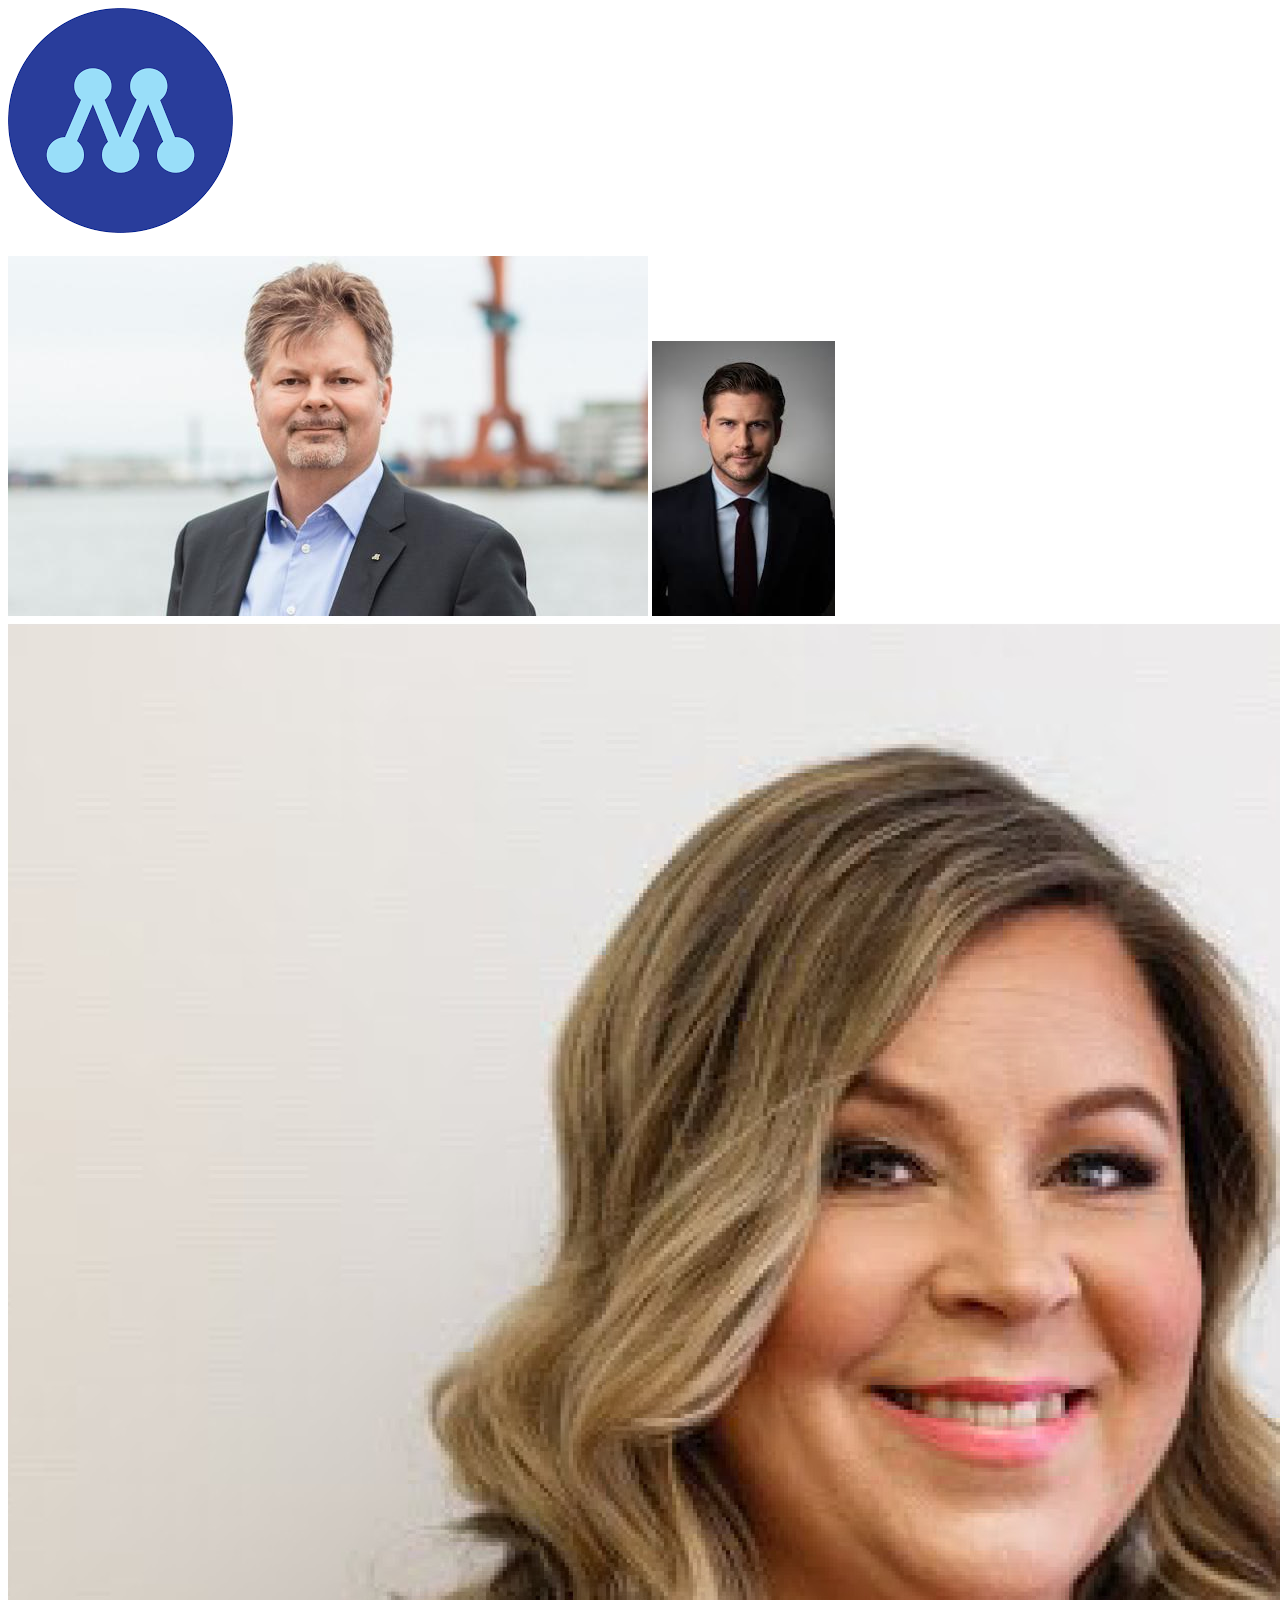
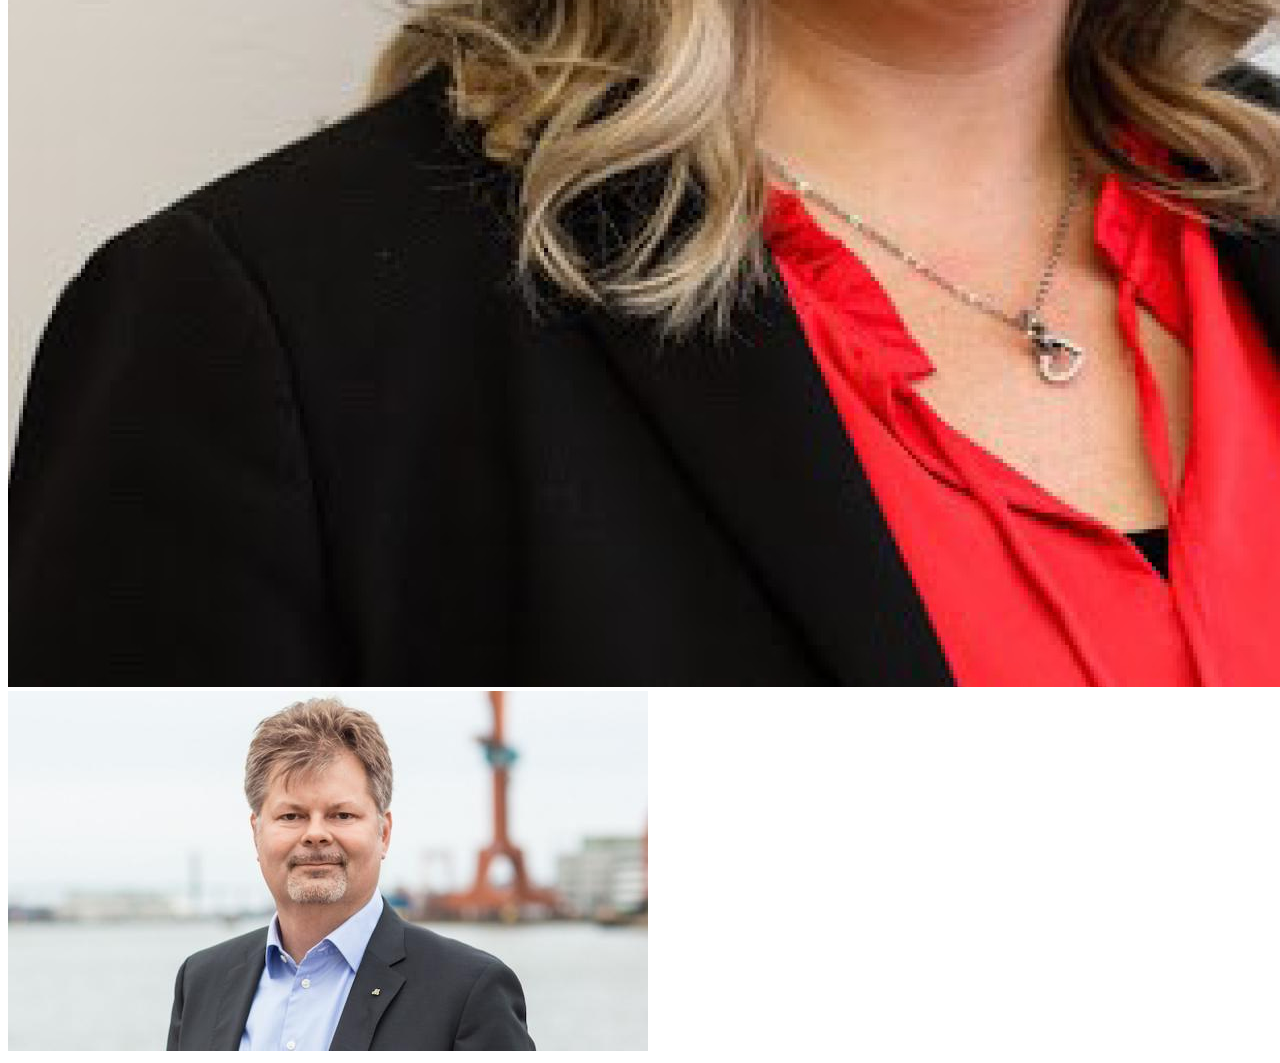
==== Kommunalråd.html @ a3b8b1a7 "21-08-09" ====
<!DOCTYPE html>
<html lang="en">
<head>
  <meta charset="UTF-8">
  <meta http-equiv="X-UA-Compatible" content="IE=edge">
  <meta name="viewport" content="width=device-width, initial-scale=1.0">
  <title>Kommunalråd</title>
</head>
<body>
  <!-- spelkortsdisplay av folkvalda ledamoten -->
  <div class="card">
    
    <div class="front">
      <img src="Img/Moderaterna.png" alt="">
      <h3 class="parti"></h3>
      <div class="stats">
        <p class="promKept"></p>
        <p class="promInProg"></p>
        <p class="promBroken"></p>
        <div class="streamers">
          <img src="Img/axelj.jpg" alt="">
          <img src="Img/HampusMagnusson.jpg" alt="">
          <img src="Img/NinaMiskovsky.jpg" alt="">
        </div>
      </div>
    </div>

    <div class="back">
      <img src="Img/axelj.jpg" alt="">
    </div>

  </div>
</body>
</html>
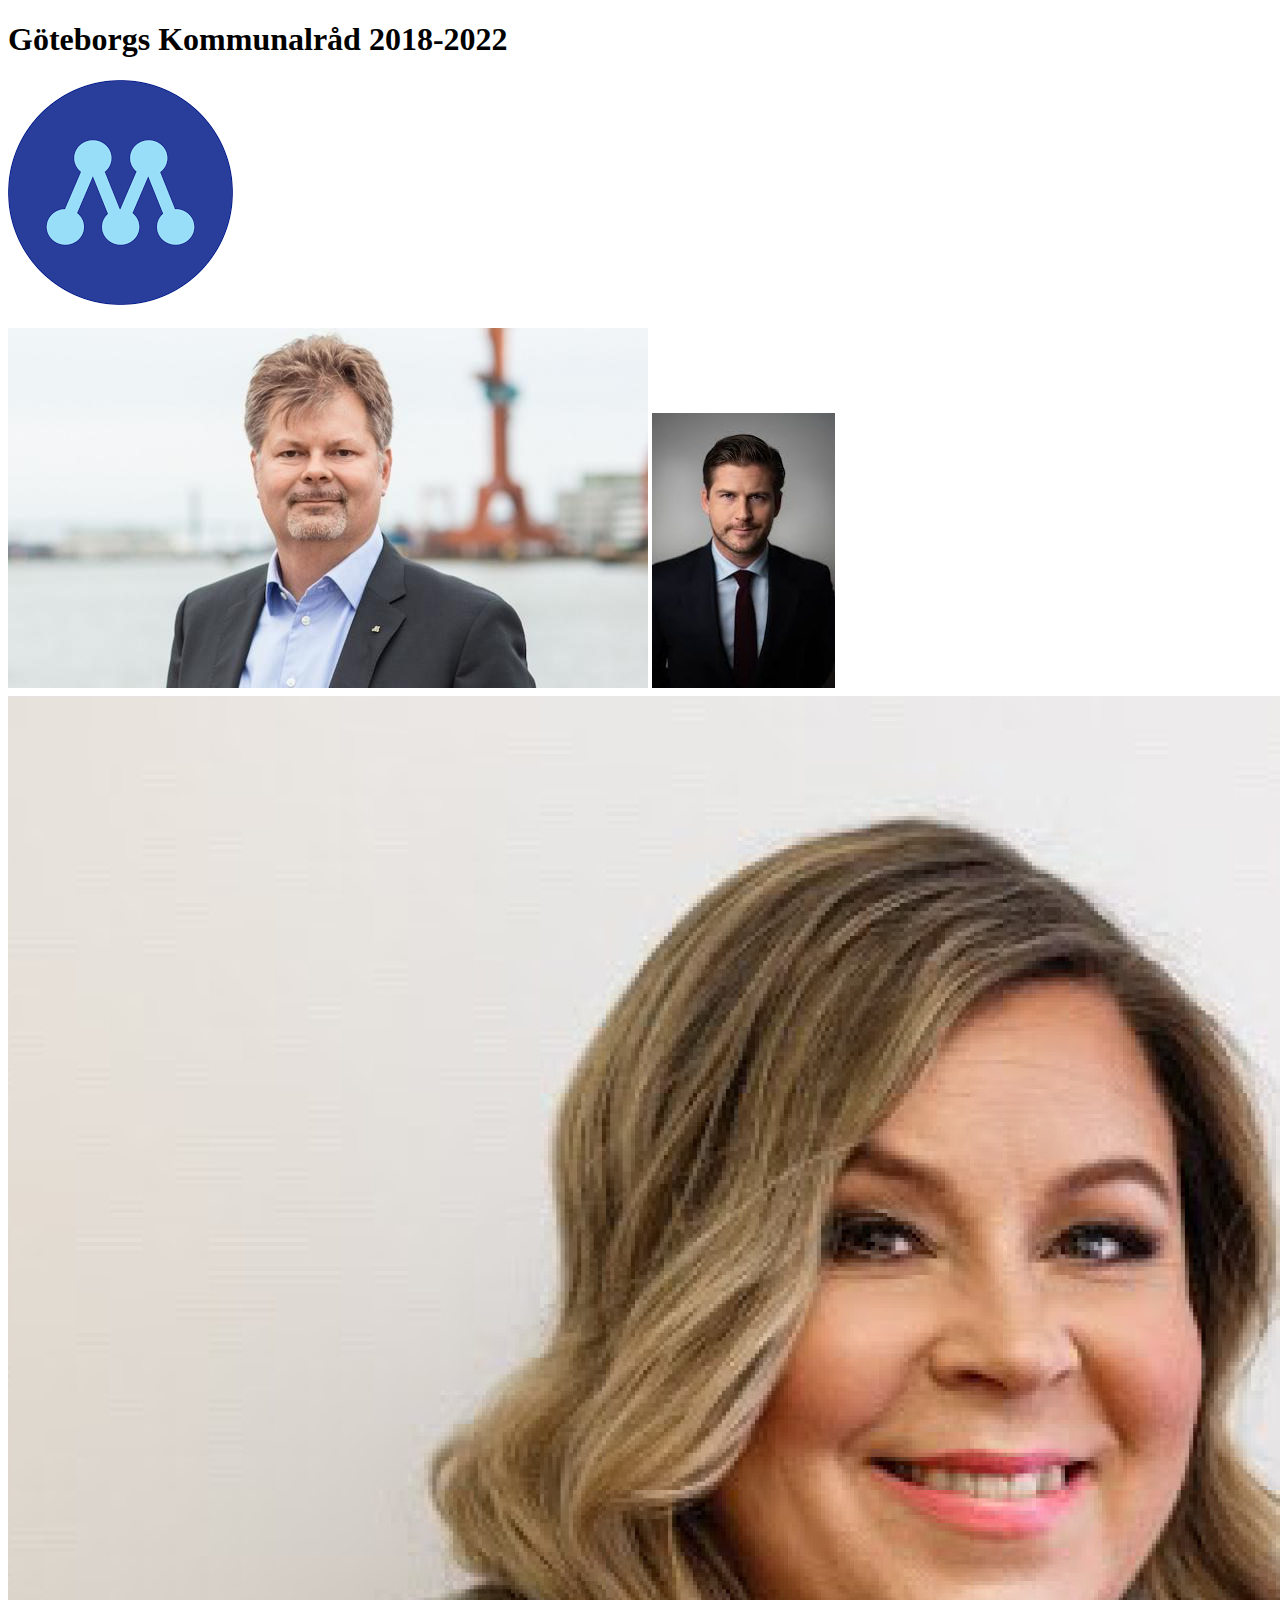
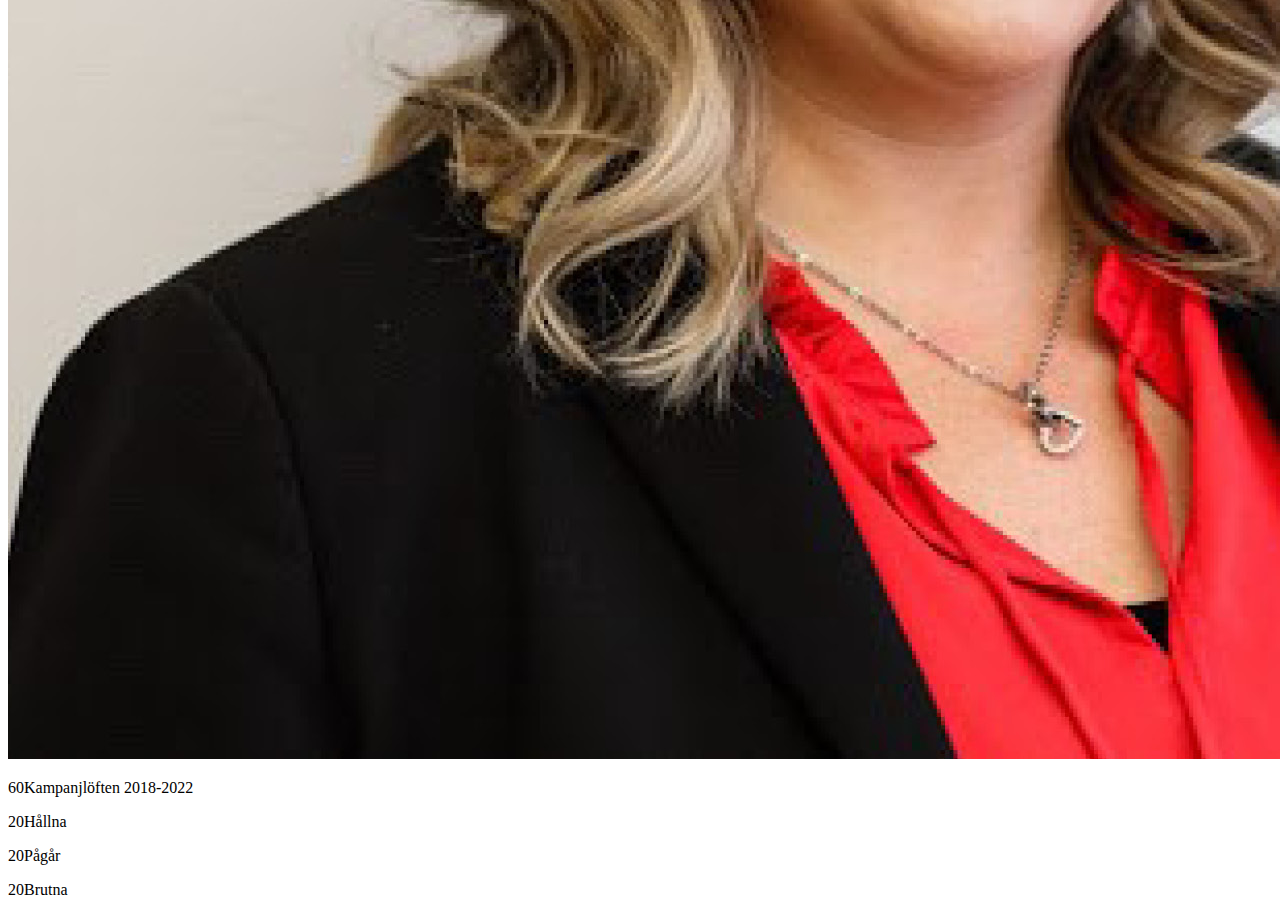
==== commit f5b386ec: "länkade profilbilder" ====
--- a/Kommunalråd.html
+++ b/Kommunalråd.html
@@ -7,6 +7,7 @@
   <title>Kommunalråd</title>
 </head>
 <body>
+  <h1>Göteborgs Kommunalråd 2018-2022</h1>
   <!-- spelkortsdisplay av folkvalda ledamoten -->
   <div class="card">
     
@@ -18,15 +19,20 @@
         <p class="promInProg"></p>
         <p class="promBroken"></p>
         <div class="streamers">
-          <img src="Img/axelj.jpg" alt="">
-          <img src="Img/HampusMagnusson.jpg" alt="">
-          <img src="Img/NinaMiskovsky.jpg" alt="">
+          <a href="#" class="streamers"></a><img src="Img/moderaterna/axelj.jpg" alt="Länk till profilsida">
+          <a href="#" class="streamers"></a><img src="Img/moderaterna/HampusMagnusson.jpg" alt="Länk till profilsida">
+          <a href="#" class="streamers"></a><img src="Img/moderaterna/NinaMiskovsky.jpg" alt="Länk till profilsida">
         </div>
       </div>
     </div>
 
     <div class="back">
-      <img src="Img/axelj.jpg" alt="">
+      <div class="parti-info">
+        <p class="parti-stat"><span>60</span>Kampanjlöften 2018-2022</p>
+        <p class="parti-stat"><span>20</span>Hållna</p>
+        <p class="parti-stat"><span>20</span>Pågår</p>
+        <p class="parti-stat"><span>20</span>Brutna</p>
+      </div>
     </div>
 
   </div>
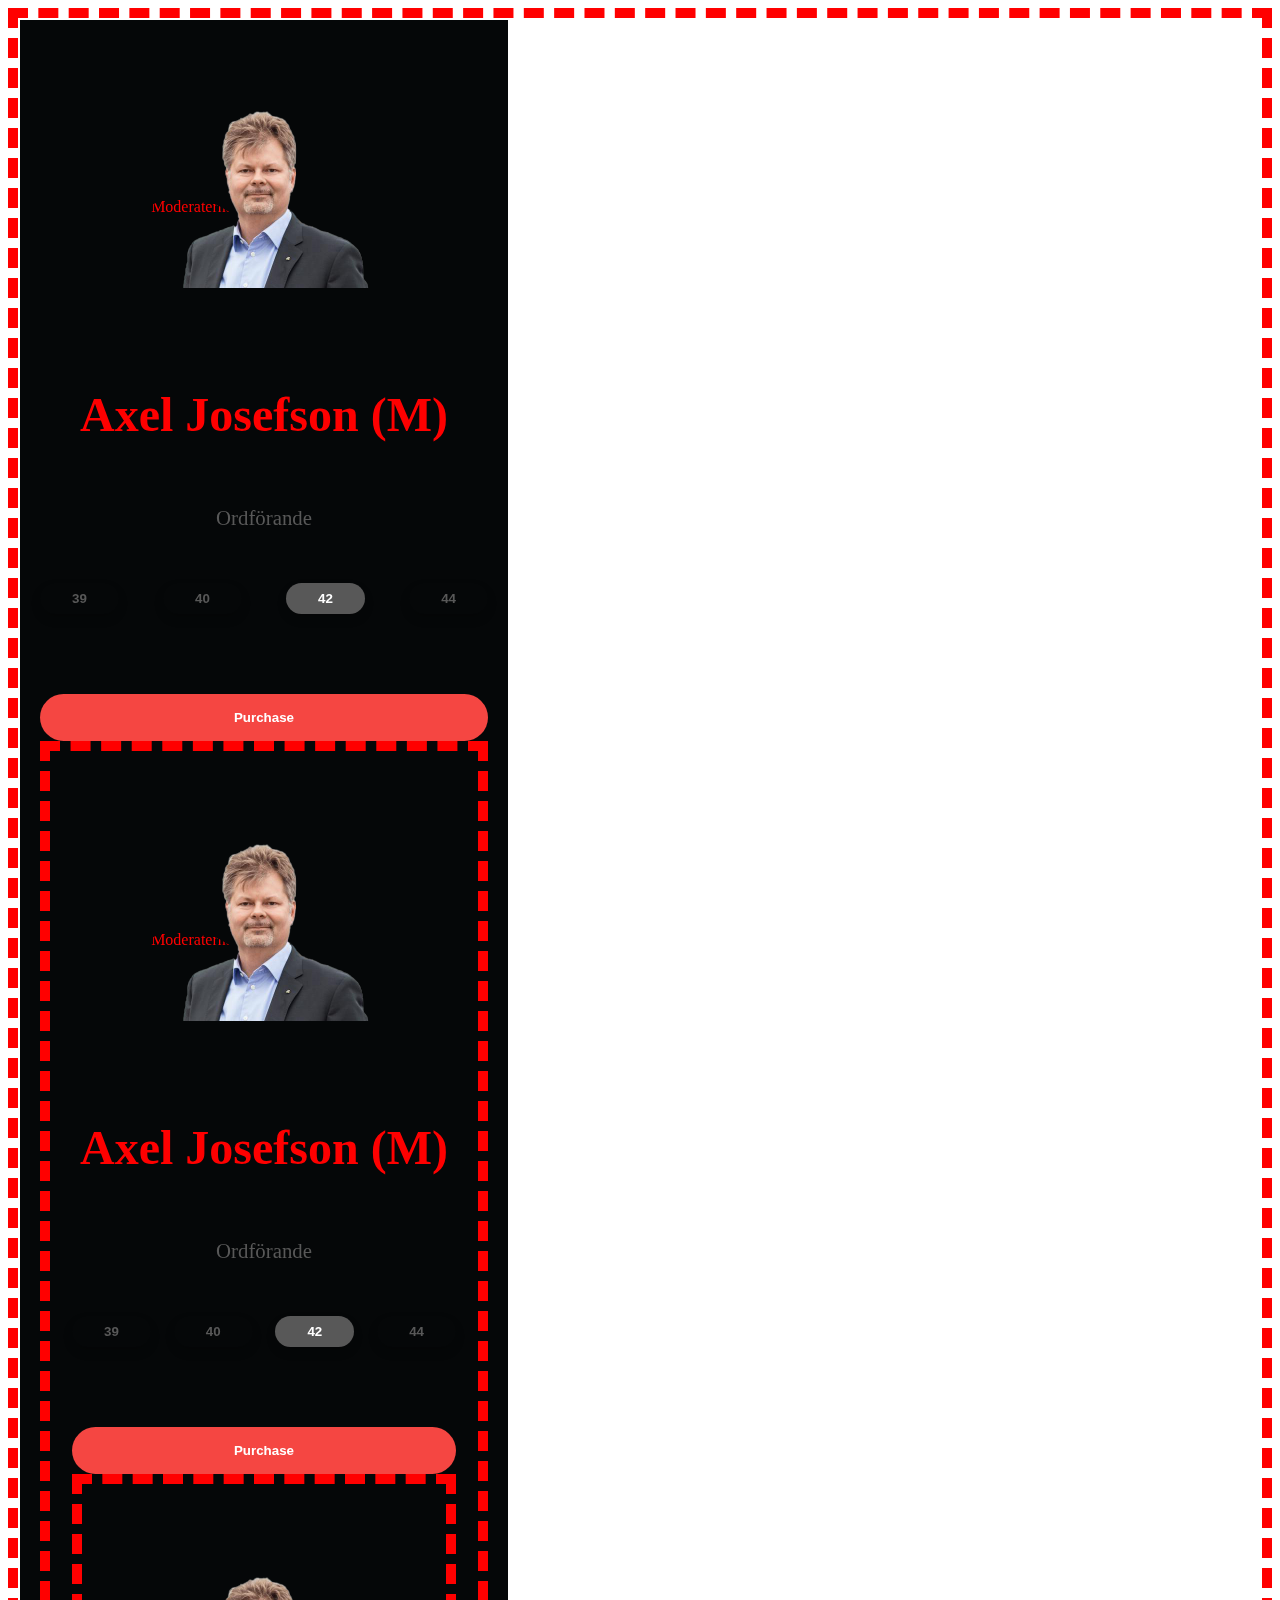
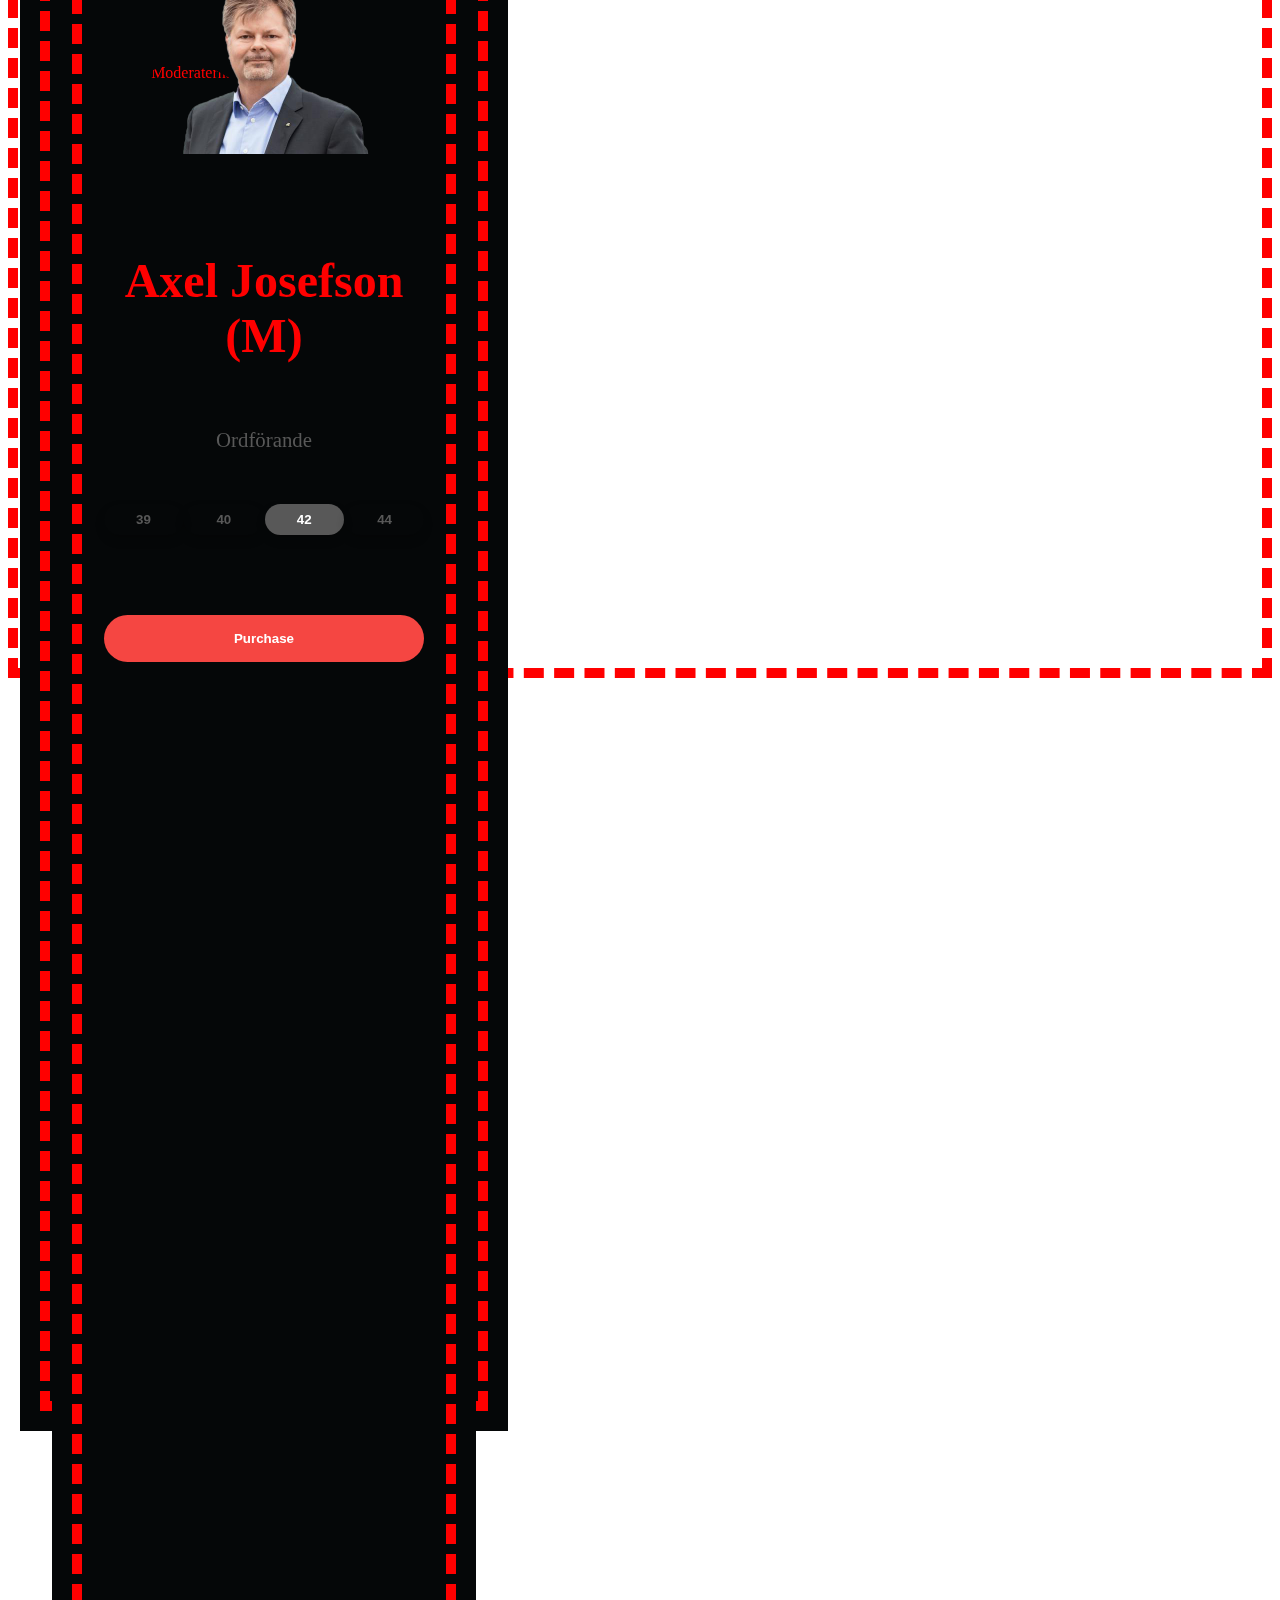
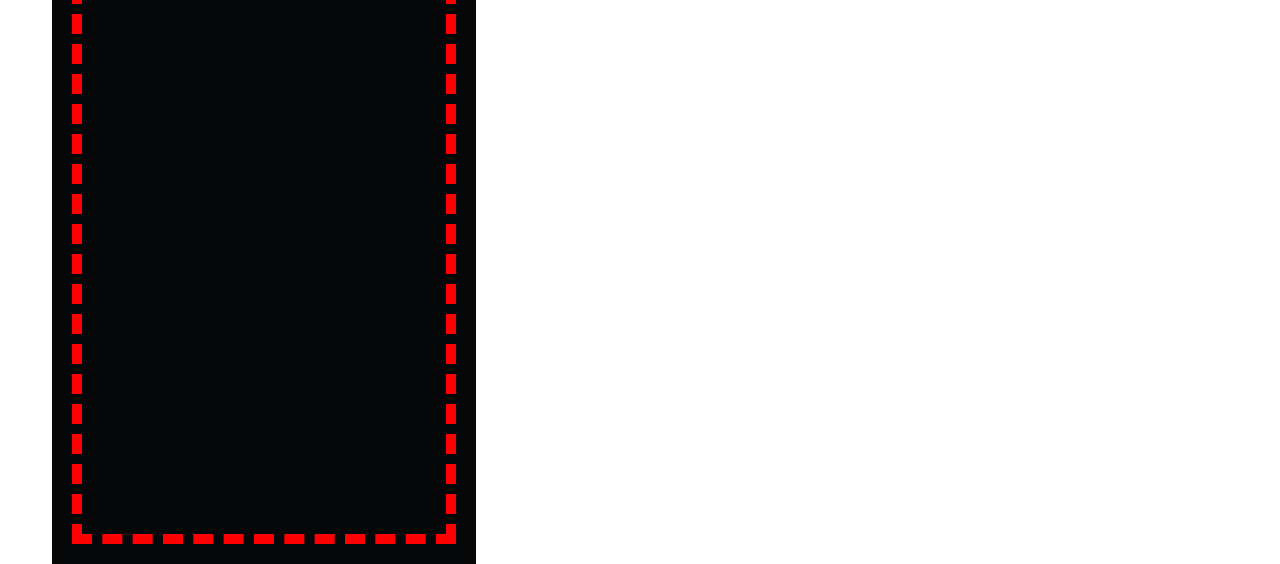
==== commit e3d431df: "14-8-21" ====
--- a/Kommunalråd.html
+++ b/Kommunalråd.html
@@ -1,40 +1,80 @@
 <!DOCTYPE html>
 <html lang="en">
+
 <head>
   <meta charset="UTF-8">
-  <meta http-equiv="X-UA-Compatible" content="IE=edge">
   <meta name="viewport" content="width=device-width, initial-scale=1.0">
   <title>Kommunalråd</title>
+  <link href="https://fonts.googleapis.com/css2?family=Poppins:wght@400;500&display=swap" rel="stylesheet">
+  <link rel="stylesheet" href="css/Kommunalråd.css">
 </head>
+
 <body>
-  <h1>Göteborgs Kommunalråd 2018-2022</h1>
-  <!-- spelkortsdisplay av folkvalda ledamoten -->
-  <div class="card">
-    
-    <div class="front">
-      <img src="Img/Moderaterna.png" alt="">
-      <h3 class="parti"></h3>
-      <div class="stats">
-        <p class="promKept"></p>
-        <p class="promInProg"></p>
-        <p class="promBroken"></p>
-        <div class="streamers">
-          <a href="#" class="streamers"></a><img src="Img/moderaterna/axelj.jpg" alt="Länk till profilsida">
-          <a href="#" class="streamers"></a><img src="Img/moderaterna/HampusMagnusson.jpg" alt="Länk till profilsida">
-          <a href="#" class="streamers"></a><img src="Img/moderaterna/NinaMiskovsky.jpg" alt="Länk till profilsida">
+  <div class="grid-container">
+    <div class="grid-item item-1">
+      <div class="sneaker">
+        <div class="circle">
+          <img src="img/moderaterna/Moderaterna.png" alt="Moderaterna">
         </div>
+        <img src="Img/moderaterna/axelj.png" alt="Axel Johansson">
       </div>
+      <div class="info">
+        <h1 class="title">Axel Josefson (M)</h1>
+        <h3>Ordförande</h3>
+        <div class="sizes">
+          <button>39</button>
+          <button>40</button>
+          <button class="active">42</button>
+          <button>44</button>
+        </div>
+        <div class="purchase">
+          <button>Purchase</button>
+        </div>
     </div>
+  <div class="grid-container">
+    <div class="grid-item item-2">
+      <div class="sneaker">
+        <div class="circle">
+          <img src="img/moderaterna/Moderaterna.png" alt="Moderaterna">
+        </div>
+        <img src="Img/moderaterna/axelj.png" alt="Axel Johansson">
+      </div>
+      <div class="info">
+        <h1 class="title">Axel Josefson (M)</h1>
+        <h3>Ordförande</h3>
+        <div class="sizes">
+          <button>39</button>
+          <button>40</button>
+          <button class="active">42</button>
+          <button>44</button>
+        </div>
+        <div class="purchase">
+          <button>Purchase</button>
+        </div>
+    </div>
+  <div class="grid-container">
+    <div class="grid-item item-3">
+      <div class="sneaker">
+        <div class="circle">
+          <img src="img/moderaterna/Moderaterna.png" alt="Moderaterna">
+        </div>
+        <img src="Img/moderaterna/axelj.png" alt="Axel Johansson">
+      </div>
+      <div class="info">
+        <h1 class="title">Axel Josefson (M)</h1>
+        <h3>Ordförande</h3>
+        <div class="sizes">
+          <button>39</button>
+          <button>40</button>
+          <button class="active">42</button>
+          <button>44</button>
+        </div>
+        <div class="purchase">
+          <button>Purchase</button>
+        </div>
+    </div>
+  </div>
+  <script src="Script/app.js"></script>
+</body>
 
-    <div class="back">
-      <div class="parti-info">
-        <p class="parti-stat"><span>60</span>Kampanjlöften 2018-2022</p>
-        <p class="parti-stat"><span>20</span>Hållna</p>
-        <p class="parti-stat"><span>20</span>Pågår</p>
-        <p class="parti-stat"><span>20</span>Brutna</p>
-      </div>
-    </div>
-
-  </div>
-</body>
 </html>--- a/css/Kommunalråd.css
+++ b/css/Kommunalråd.css
@@ -0,0 +1,99 @@
+/* Kommunalråd */
+
+.komunalråd {
+  /* font-family: 'Poppins', sans-serif;
+  min-height: 50vh; */
+  display: flex;
+  /* align-items: center;
+  justify-content: center;
+  perspective: 1000px; */
+}
+.grid-container {
+  display: grid;
+  grid-template-columns: 1fr 1fr 1fr;
+  grid-template-rows: 1fr 1fr 1fr;
+  border: 10px red dashed;
+  height: 250vh;
+}
+.item {
+  grid-column: span 1;
+  grid-row: span 1;
+}
+
+/* .item-2 {
+  grid-row: span 1;
+} */
+
+.grid-item {
+  transform-style: preserve-3d;
+  background-color: #050708;
+  color: red;
+  text-align: center;
+  padding: 20px;
+  margin: 2px;
+  border: 10px red;
+}
+
+.sneaker {
+  min-height: 35vh;
+  display: flex;
+  align-items: center;
+  justify-content: center;
+}
+.sneaker img {
+  width: 20rem;
+  z-index: 2;
+  transition: all 0.75s ease-out;
+}
+.circle img {
+  width: 10rem;
+  height: 10rem;
+  position: absolute;
+  border-radius: 50%;
+  z-index: 0;
+}
+
+.info h1 {
+  font-size: 3rem;
+  transition: all 0.75s ease-out;
+}
+.info h3 {
+  font-size: 1.3rem;
+  padding: 2rem 0rem;
+  color: #585858;
+  font-weight: lighter;
+  transition: all 0.75s ease-out;
+}
+.sizes {
+  display: flex;
+  justify-content: space-between;
+  transition: all 0.75s ease-out;
+}
+.sizes button {
+  padding: 0.5rem 2rem;
+  background: none;
+  border: none;
+  box-shadow: 0px 5px 10px rgba(0, 0, 0, 0.2);
+  border-radius: 30px;
+  cursor: pointer;
+  font-weight: bold;
+  color: #585858;
+}
+button.active {
+  background: #585858;
+  color: white;
+}
+.purchase {
+  margin-top: 5rem;
+  transition: all 0.75s ease-out;
+}
+.purchase button {
+  width: 100%;
+  padding: 1rem 0rem;
+  background: #f54642;
+  border: none;
+  color: white;
+  cursor: pointer;
+  border-radius: 30px;
+  font-weight: bolder;
+}
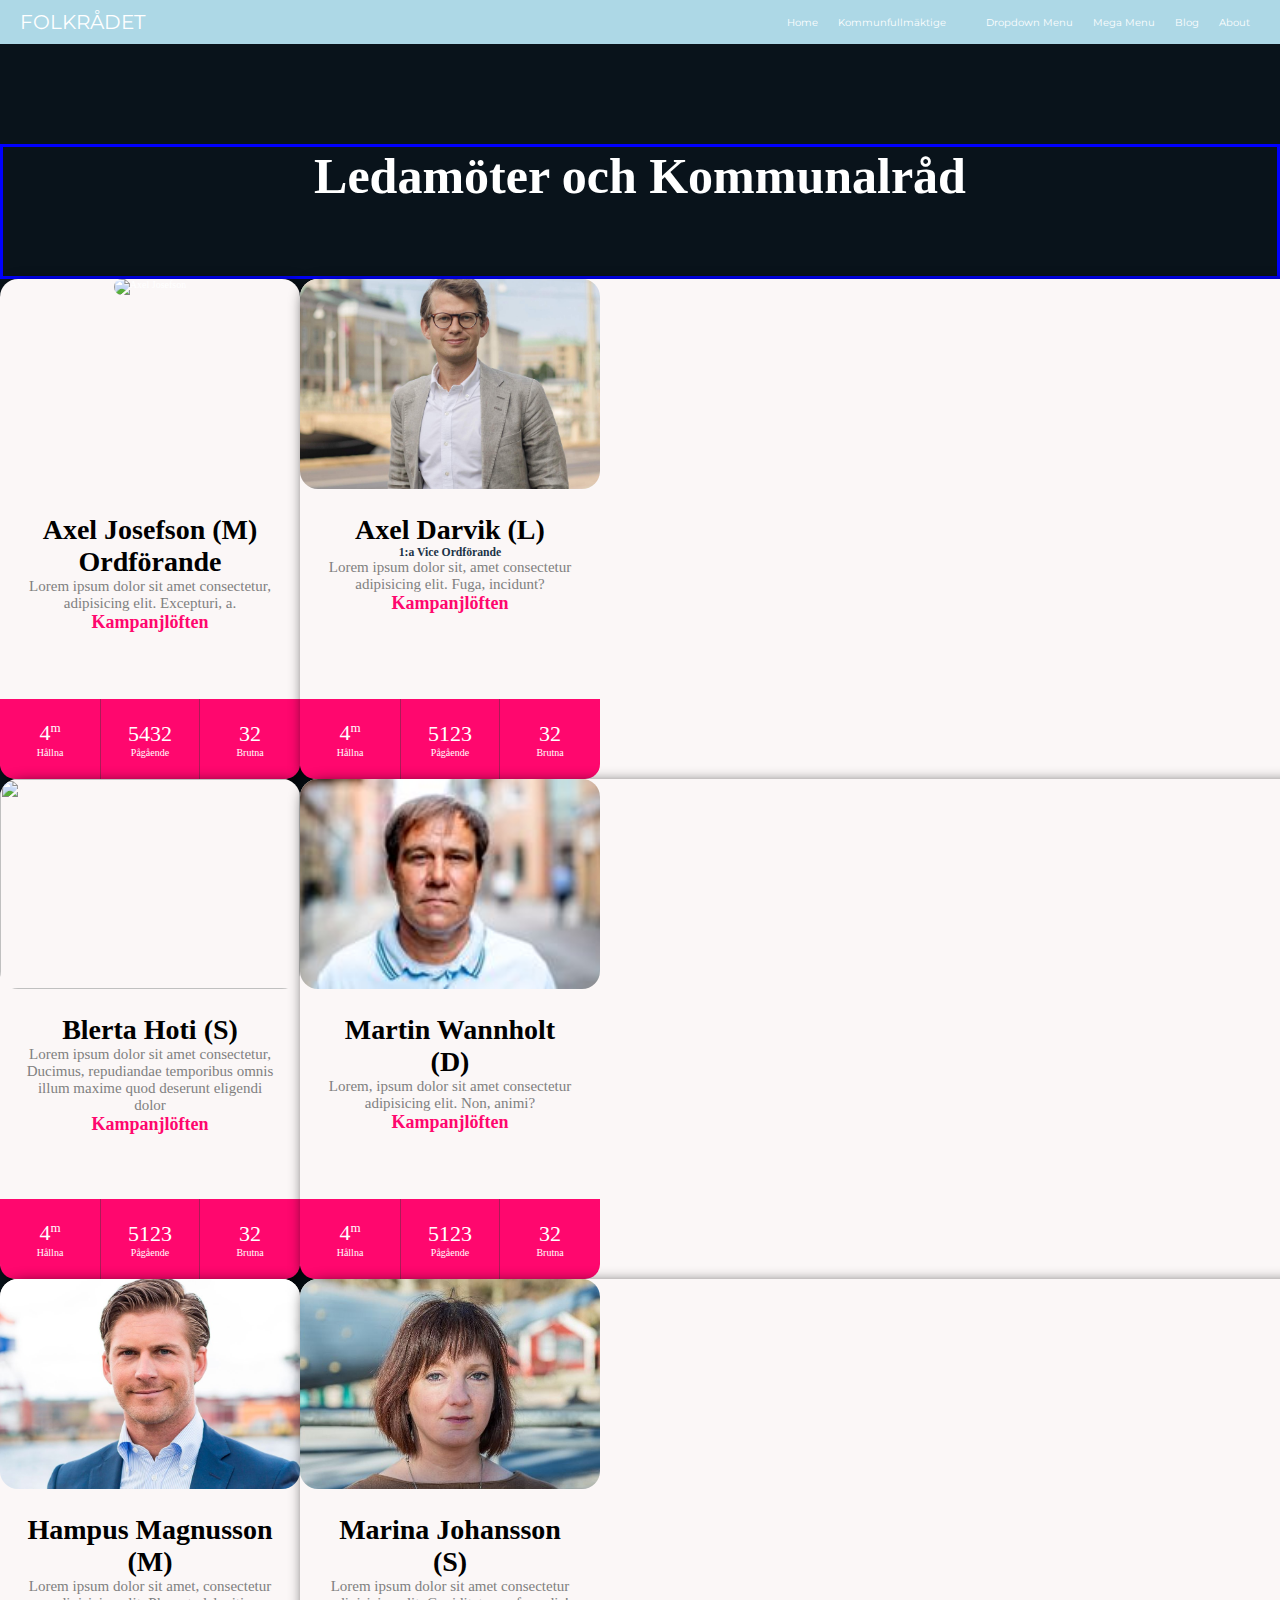
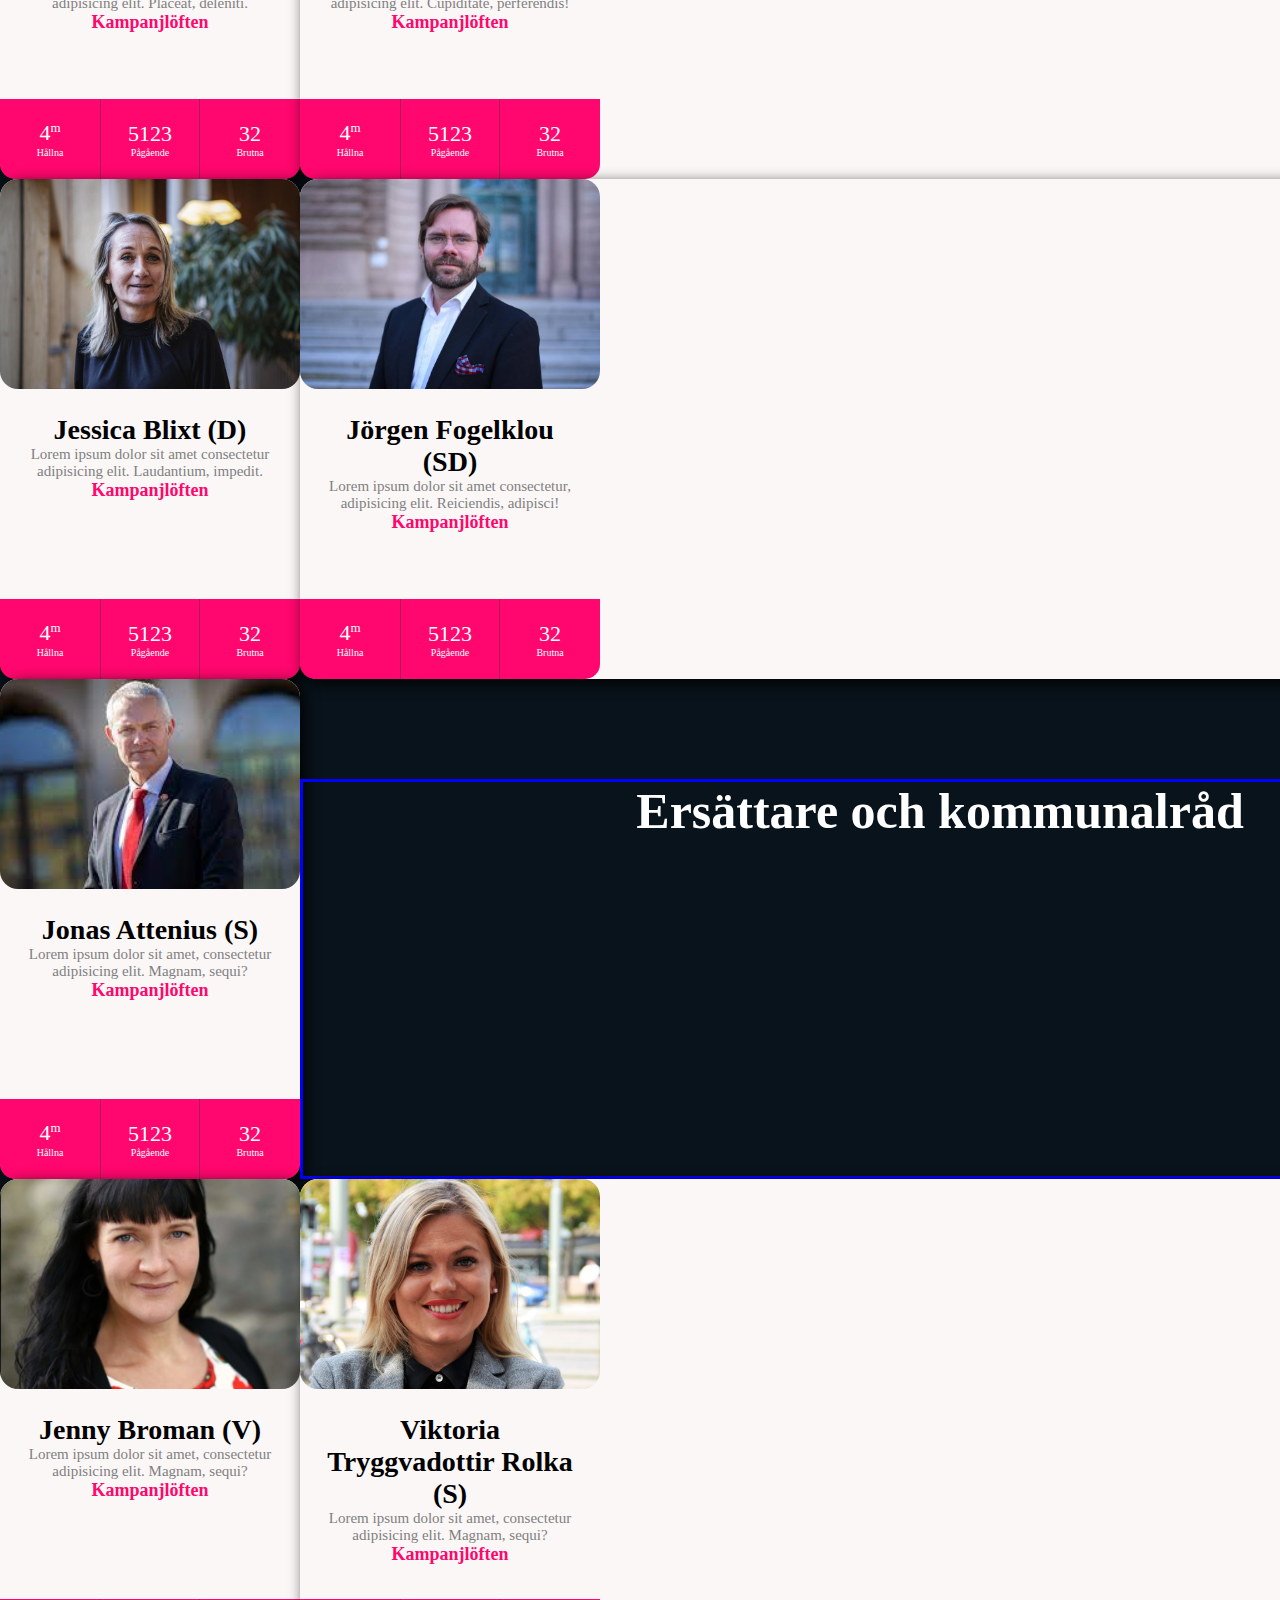
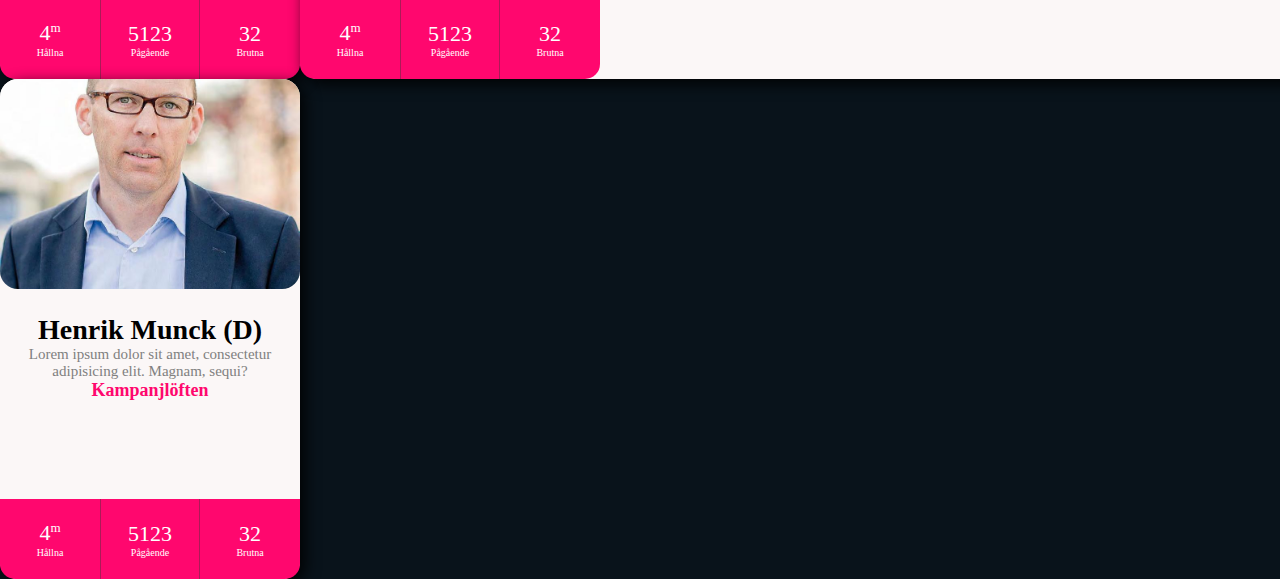
==== commit 418d6f95: "Hero pic wont show on mozilla. Google fonts doesnt work" ====
--- a/Kommunalråd.html
+++ b/Kommunalråd.html
@@ -2,79 +2,658 @@
 <html lang="en">
 
 <head>
-  <meta charset="UTF-8">
-  <meta name="viewport" content="width=device-width, initial-scale=1.0">
+  <meta charset="UTF-8" />
+  <meta name="viewport" content="width=device-width, initial-scale=1.0" />
+  <link rel="stylesheet" href="https://cdnjs.cloudflare.com/ajax/libs/font-awesome/5.15.1/css/all.min.css"
+    integrity="sha512-+4zCK9k+qNFUR5X+cKL9EIR+ZOhtIloNl9GIKS57V1MyNsYpYcUrUeQc9vNfzsWfV28IaLL3i96P9sdNyeRssA=="
+    crossorigin="anonymous" />
+  <link rel="stylesheet" href="css/Kommunalråd.css" />
+  <script src="Script/main.js" defer></script>
   <title>Kommunalråd</title>
-  <link href="https://fonts.googleapis.com/css2?family=Poppins:wght@400;500&display=swap" rel="stylesheet">
-  <link rel="stylesheet" href="css/Kommunalråd.css">
 </head>
 
 <body>
-  <div class="grid-container">
-    <div class="grid-item item-1">
-      <div class="sneaker">
-        <div class="circle">
-          <img src="img/moderaterna/Moderaterna.png" alt="Moderaterna">
-        </div>
-        <img src="Img/moderaterna/axelj.png" alt="Axel Johansson">
-      </div>
-      <div class="info">
-        <h1 class="title">Axel Josefson (M)</h1>
-        <h3>Ordförande</h3>
-        <div class="sizes">
-          <button>39</button>
-          <button>40</button>
-          <button class="active">42</button>
-          <button>44</button>
-        </div>
-        <div class="purchase">
-          <button>Purchase</button>
-        </div>
-    </div>
-  <div class="grid-container">
-    <div class="grid-item item-2">
-      <div class="sneaker">
-        <div class="circle">
-          <img src="img/moderaterna/Moderaterna.png" alt="Moderaterna">
-        </div>
-        <img src="Img/moderaterna/axelj.png" alt="Axel Johansson">
-      </div>
-      <div class="info">
-        <h1 class="title">Axel Josefson (M)</h1>
-        <h3>Ordförande</h3>
-        <div class="sizes">
-          <button>39</button>
-          <button>40</button>
-          <button class="active">42</button>
-          <button>44</button>
-        </div>
-        <div class="purchase">
-          <button>Purchase</button>
-        </div>
-    </div>
-  <div class="grid-container">
-    <div class="grid-item item-3">
-      <div class="sneaker">
-        <div class="circle">
-          <img src="img/moderaterna/Moderaterna.png" alt="Moderaterna">
-        </div>
-        <img src="Img/moderaterna/axelj.png" alt="Axel Johansson">
-      </div>
-      <div class="info">
-        <h1 class="title">Axel Josefson (M)</h1>
-        <h3>Ordförande</h3>
-        <div class="sizes">
-          <button>39</button>
-          <button>40</button>
-          <button class="active">42</button>
-          <button>44</button>
-        </div>
-        <div class="purchase">
-          <button>Purchase</button>
-        </div>
-    </div>
+  <header class="header">
+    <a href="#" class="logo">FOLKRÅDET</a>
+    <div class="menu-btn">
+      <div class="menu-btn__lines"></div>
+    </div>
+    <ul class="menu-items">
+      <li><a href="#" class="menu-item">Home</a></li>
+      <li class="dropdown">
+        <a href="#" class="menu-item expand-btn">Kommunfullmäktige</a>
+        <ul class="dropdown-menu expandable">
+          <li><a href="#" class="menu-item">Kommunstyrelsen</a></li>
+          <li><a href="#" class="menu-item">stadsledningskontoret</a></li>
+          <li class="dropdown dropdown-right">
+            <a href="#" class="menu-item expand-btn">
+              fackförvaltningar
+              <i class="fas fa-angle-right"></i>
+            </a>
+            <ul class="menu-right expandable">
+              <li><a href="#" class="menu-item">exItem 3.1</a></li>
+              <li><a href="#" class="menu-item">exItem 3.2</a></li>
+              <li><a href="#" class="menu-item">exItem 3.3</a></li>
+              <li><a href="#" class="menu-item">exItem 3.4</a></li>
+            </ul>
+          </li>
+          <li class="dropdown dropdown-right">
+            <a href="#" class="menu-item expand-btn">
+              Item 4
+              <i class="fas fa-angle-right"></i>
+            </a>
+            <ul class="menu-right expandable">
+              <li><a href="#" class="menu-item">exItem 3.1</a></li>
+              <li><a href="#" class="menu-item">exItem 3.2</a></li>
+              <li><a href="#" class="menu-item">exItem 3.3</a></li>
+              <li><a href="#" class="menu-item">exItem 3.4</a></li>
+            </ul>
+          </li>
+        </ul>
+      </li>
+      <li>
+      <li class="dropdown">
+        <a href="#" class="menu-item expand-btn">Dropdown Menu</a>
+        <ul class="dropdown-menu expandable">
+          <li><a href="#" class="menu-item">Item 1</a></li>
+          <li><a href="#" class="menu-item">Item 2</a></li>
+          <li class="dropdown dropdown-right">
+            <a href="#" class="menu-item expand-btn">
+              Item 3
+              <i class="fas fa-angle-right"></i>
+            </a>
+            <ul class="menu-right expandable">
+              <li><a href="#" class="menu-item">Item 3.1</a></li>
+              <li><a href="#" class="menu-item">Item 3.2</a></li>
+              <li><a href="#" class="menu-item">Item 3.3</a></li>
+              <li><a href="#" class="menu-item">Item 3.4</a></li>
+            </ul>
+          </li>
+          <li><a href="#" class="menu-item">Item 4</a></li>
+        </ul>
+      </li>
+      <li>
+        <a href="#" class="menu-item expand-btn">Mega Menu</a>
+        <div class="mega-menu expandable">
+          <div class="content">
+            <div class="col">
+              <section>
+                <h2>Featured 1</h2>
+                <a href="#" class="img-wrapper"><span class="img"><img src="https://picsum.photos/400?random=1"
+                      alt="Random Image" /></span></a>
+                <ul class="mega-links">
+                  <li><a href="#">Item 1</a></li>
+                  <li><a href="#">Item 2</a></li>
+                  <li><a href="#">Item 3</a></li>
+                  <li><a href="#">Item 4</a></li>
+                  <li><a href="#">Item 5</a></li>
+                </ul>
+              </section>
+            </div>
+            <div class="col">
+              <section>
+                <h2>Featured 2</h2>
+                <ul class="mega-links">
+                  <li><a href="#">Item 1</a></li>
+                  <li><a href="#">Item 2</a></li>
+                  <li><a href="#">Item 3</a></li>
+                  <li><a href="#">Item 4</a></li>
+                  <li><a href="#">Item 5</a></li>
+                </ul>
+              </section>
+            </div>
+            <div class="col">
+              <section>
+                <h2>Featured 3</h2>
+                <ul class="mega-links">
+                  <li><a href="#">Item 1</a></li>
+                  <li><a href="#">Item 2</a></li>
+                  <li><a href="#">Item 3</a></li>
+                  <li><a href="#">Item 4</a></li>
+                  <li><a href="#">Item 5</a></li>
+                </ul>
+              </section>
+            </div>
+            <div class="col">
+              <section>
+                <h2>Featured 4</h2>
+                <ul class="mega-links">
+                  <li><a href="#">Item 1</a></li>
+                  <li><a href="#">Item 2</a></li>
+                  <li><a href="#">Item 3</a></li>
+                  <li><a href="#">Item 4</a></li>
+                  <li><a href="#">Item 5</a></li>
+                </ul>
+              </section>
+            </div>
+          </div>
+        </div>
+      </li>
+      <li>
+        <a href="#" class="menu-item expand-btn">Blog</a>
+        <div class="mega-menu blog expandable">
+          <div class="content">
+            <div class="col">
+              <a href="#" class="img-wrapper"><span class="img"><img src="https://picsum.photos/400?random=2"
+                    alt="Random Image" /></span></a>
+              <h2>Title</h2>
+              <p>
+                Lorem ipsum dolor sit amet consectetur, adipisicing elit.
+                Dolorum vel quae quos culpa! Voluptate ipsum adipisci et
+                quibusdam deserunt quis.
+              </p>
+              <a href="#" class="Hållna-more">Hållna more...</a>
+            </div>
+            <div class="col">
+              <a href="#" class="img-wrapper"><span class="img"><img src="https://picsum.photos/400?random=3"
+                    alt="Random Image" /></span></a>
+              <h2>Title</h2>
+              <p>
+                Lorem ipsum dolor sit amet consectetur, adipisicing elit.
+                Dolorum vel quae quos culpa! Voluptate ipsum adipisci et
+                quibusdam deserunt quis.
+              </p>
+              <a href="#" class="Hållna-more">Hållna more...</a>
+            </div>
+            <div class="col">
+              <a href="#" class="img-wrapper"><span class="img"><img src="https://picsum.photos/400?random=4"
+                    alt="Random Image" /></span></a>
+              <h2>Title</h2>
+              <p>
+                Lorem ipsum dolor sit amet consectetur, adipisicing elit.
+                Dolorum vel quae quos culpa! Voluptate ipsum adipisci et
+                quibusdam deserunt quis.
+              </p>
+              <a href="#" class="Hållna-more">Hållna more...</a>
+            </div>
+          </div>
+        </div>
+      </li>
+      <li><a href="#" class="menu-item">About</a></li>
+    </ul>
+  
+  </header>
+
+  <div class="heading">
+    <h1>Ledamöter och Kommunalråd</h1>
   </div>
-  <script src="Script/app.js"></script>
+  <section class="card-display">
+
+    <div class="card">
+      <div class="card-image">
+        <img src="img/moderaterna/axelj.jpg" alt="Axel Josefson">
+      </div>
+      <div class="card-text">
+        <h2>Axel Josefson (M)</h2>
+        <h2>Ordförande</h2>
+        <p>Lorem ipsum dolor sit amet consectetur, adipisicing elit. Excepturi, a.</p>
+        <span class="löftesbarometer">Kampanjlöften</span>
+      </div>
+      <div class="card-stats">
+        <div class="stat">
+          <div class="value">4<sup>m</sup></div>
+          <div class="type">Hållna</div>
+        </div>
+        <div class="stat border">
+          <div class="value">5432</div>
+          <div class="type">Pågående</div>
+        </div>
+        <div class="stat">
+          <div class="value">32</div>
+          <div class="type">Brutna</div>
+        </div>
+      </div>
+    </div>
+
+
+    <div class="card">
+      <div class="card-image">
+        <img src="Img/Liberalerna/axel-darvik.jpg" alt="Axel Darvik">
+      </div>
+      <div class="card-text">
+        <h2>Axel Darvik (L)</h2>
+        <h3> 1:a Vice Ordförande</h3>
+        <p>Lorem ipsum dolor sit, amet consectetur adipisicing elit. Fuga, incidunt?</p>
+        <span class="löftesbarometer">Kampanjlöften</span>
+      </div>
+      <div class="card-stats">
+        <div class="stat">
+          <div class="value">4<sup>m</sup></div>
+          <div class="type">Hållna</div>
+        </div>
+        <div class="stat border">
+          <div class="value">5123</div>
+          <div class="type">Pågående</div>
+        </div>
+        <div class="stat">
+          <div class="value">32</div>
+          <div class="type">Brutna</div>
+        </div>
+      </div>
+    </div>
+
+
+    <div class="card">
+      <div class="card-image">
+        <img src="Img/Vänstern/Daniel-Bernmar.jpg" alt="Daniel Bernmar">
+      </div>
+      <div class="card-text">
+        <h2>Daniel Bernmar (V)</h2>
+        <h3>2:a Vice Ordförande</h3>
+        <p>Lorem ipsum dolor sit amet consectetur adipisicing elit. Hic, cupiditate.</p>
+        <span class="löftesbarometer">Kampanjlöften</span>
+      </div>
+      <div class="card-stats">
+        <div class="stat">
+          <div class="value">4<sup>m</sup></div>
+          <div class="type">Hållna</div>
+        </div>
+        <div class="stat border">
+          <div class="value">5123</div>
+          <div class="type">Pågående</div>
+        </div>
+        <div class="stat">
+          <div class="value">32</div>
+          <div class="type">Brutna</div>
+        </div>
+      </div>
+    </div>
+
+
+    <div class="card">
+      <div class="card-image">
+        <img src="Img/Socialdemokraterna/Blerta-Hoti.jpg" alt="">
+      </div>
+      <div class="card-text">
+        <h2>Blerta Hoti (S)</h2>
+        <p>Lorem ipsum dolor sit amet consectetur, Ducimus, repudiandae temporibus omnis illum maxime quod deserunt
+          eligendi
+          dolor</p>
+        <span class="löftesbarometer">Kampanjlöften</span>
+      </div>
+      <div class="card-stats">
+        <div class="stat">
+          <div class="value">4<sup>m</sup></div>
+          <div class="type">Hållna</div>
+        </div>
+        <div class="stat border">
+          <div class="value">5123</div>
+          <div class="type">Pågående</div>
+        </div>
+        <div class="stat">
+          <div class="value">32</div>
+          <div class="type">Brutna</div>
+        </div>
+      </div>
+    </div>
+
+
+    <div class="card">
+      <div class="card-image">
+        <img src="Img/Demokraterna/Martin-Wannholt.jpg" alt="">
+      </div>
+      <div class="card-text">
+        <h2>Martin Wannholt (D) </h2>
+        <p>Lorem, ipsum dolor sit amet consectetur adipisicing elit. Non, animi?</p>
+        <span class="löftesbarometer">Kampanjlöften</span>
+      </div>
+      <div class="card-stats">
+        <div class="stat">
+          <div class="value">4<sup>m</sup></div>
+          <div class="type">Hållna</div>
+        </div>
+        <div class="stat border">
+          <div class="value">5123</div>
+          <div class="type">Pågående</div>
+        </div>
+        <div class="stat">
+          <div class="value">32</div>
+          <div class="type">Brutna</div>
+        </div>
+      </div>
+    </div>
+
+
+    <div class="card">
+      <div class="card-image">
+        <img src="Img/Miljöpartiet/KarinPleijel.jpg" alt="Karin Pleijel">
+      </div>
+      <div class="card-text">
+        <h2>Karin Pleijel (MP)</h2>
+        <p>Lorem ipsum dolor sit amet consectetur, Ducimus, repudiandae temporibus omnis illum maxime quod deserunt
+          eligendi
+          dolor</p>
+        <span class="löftesbarometer">Kampanjlöften</span>
+      </div>
+      <div class="card-stats">
+        <div class="stat">
+          <div class="value">4<sup>m</sup></div>
+          <div class="type">Hållna</div>
+        </div>
+        <div class="stat border">
+          <div class="value">5123</div>
+          <div class="type">Pågående</div>
+        </div>
+        <div class="stat">
+          <div class="value">32</div>
+          <div class="type">Brutna</div>
+        </div>
+      </div>
+    </div>
+
+
+    <div class="card">
+      <div class="card-image">
+        <img src="Img/moderaterna/hampus.jpg" alt="Hampus Magnusson">
+      </div>
+      <div class="card-text">
+        <h2>Hampus Magnusson (M) </h2>
+        <p>Lorem ipsum dolor sit amet, consectetur adipisicing elit. Placeat, deleniti.</p>
+        <span class="löftesbarometer">Kampanjlöften</span>
+      </div>
+      <div class="card-stats">
+        <div class="stat">
+          <div class="value">4<sup>m</sup></div>
+          <div class="type">Hållna</div>
+        </div>
+        <div class="stat border">
+          <div class="value">5123</div>
+          <div class="type">Pågående</div>
+        </div>
+        <div class="stat">
+          <div class="value">32</div>
+          <div class="type">Brutna</div>
+        </div>
+      </div>
+    </div>
+
+
+    <div class="card">
+      <div class="card-image">
+        <img src="Img/SocialDemokraterna/Marina Johansson.jpg" alt="Marina Johansson">
+      </div>
+      <div class="card-text">
+        <h2>Marina Johansson (S)</h2>
+        <p>Lorem ipsum dolor sit amet consectetur adipisicing elit. Cupiditate, perferendis!</p>
+        <span class="löftesbarometer">Kampanjlöften</span>
+      </div>
+      <div class="card-stats">
+        <div class="stat">
+          <div class="value">4<sup>m</sup></div>
+          <div class="type">Hållna</div>
+        </div>
+        <div class="stat border">
+          <div class="value">5123</div>
+          <div class="type">Pågående</div>
+        </div>
+        <div class="stat">
+          <div class="value">32</div>
+          <div class="type">Brutna</div>
+        </div>
+      </div>
+    </div>
+
+
+    <div class="card">
+      <div class="card-image">
+        <img src="Img/Vänstern/Grith Fjeldmose.jpg" alt="Grith Fjeldmose">
+      </div>
+      <div class="card-text">
+        <h2>Grith Fjeldmose (V)</h2>
+        <p>Lorem ipsum dolor sit amet consectetur adipisicing elit. Tenetur, commodi!</p>
+        <span class="löftesbarometer">Kampanjlöften</span>
+      </div>
+      <div class="card-stats">
+        <div class="stat">
+          <div class="value">4<sup>m</sup></div>
+          <div class="type">Hållna</div>
+        </div>
+        <div class="stat border">
+          <div class="value">5123</div>
+          <div class="type">Pågående</div>
+        </div>
+        <div class="stat">
+          <div class="value">32</div>
+          <div class="type">Brutna</div>
+        </div>
+      </div>
+    </div>
+
+
+    <div class="card">
+      <div class="card-image">
+        <img src="Img/Demokraterna/Jessica Blixt (D).jpg" alt="Jessica Blixt">
+      </div>
+      <div class="card-text">
+        <h2>Jessica Blixt (D)</h2>
+        <p>Lorem ipsum dolor sit amet consectetur adipisicing elit. Laudantium, impedit.</p>
+        <span class="löftesbarometer">Kampanjlöften</span>
+      </div>
+      <div class="card-stats">
+        <div class="stat">
+          <div class="value">4<sup>m</sup></div>
+          <div class="type">Hållna</div>
+        </div>
+        <div class="stat border">
+          <div class="value">5123</div>
+          <div class="type">Pågående</div>
+        </div>
+        <div class="stat">
+          <div class="value">32</div>
+          <div class="type">Brutna</div>
+        </div>
+      </div>
+    </div>
+
+
+    <div class="card">
+      <div class="card-image">
+        <img src="Img/SverieDemokraterna/Jörgen Fogelklou (SD).jpg" alt="Jörgen Fogelklou ">
+      </div>
+      <div class="card-text">
+        <h2>Jörgen Fogelklou (SD)</h2>
+        <p>Lorem ipsum dolor sit amet consectetur, adipisicing elit. Reiciendis, adipisci!</p>
+        <span class="löftesbarometer">Kampanjlöften</span>
+      </div>
+      <div class="card-stats">
+        <div class="stat">
+          <div class="value">4<sup>m</sup></div>
+          <div class="type">Hållna</div>
+        </div>
+        <div class="stat border">
+          <div class="value">5123</div>
+          <div class="type">Pågående</div>
+        </div>
+        <div class="stat">
+          <div class="value">32</div>
+          <div class="type">Brutna</div>
+        </div>
+      </div>
+    </div>
+
+
+    <div class="card">
+      <div class="card-image">
+        <img src="Img/CenterPartiet/Emmyly Bönfors.jpg" alt="Emmyly Bönfors">
+      </div>
+      <div class="card-text">
+        <h2>Emmyly Bönfors (C)</h2>
+        <p>Lorem ipsum dolor sit amet consectetur adipisicing elit. Amet, aperiam!</p>
+        <span class="löftesbarometer">Kampanjlöften</span>
+      </div>
+      <div class="card-stats">
+        <div class="stat">
+          <div class="value">4<sup>m</sup></div>
+          <div class="type">Hållna</div>
+        </div>
+        <div class="stat border">
+          <div class="value">5123</div>
+          <div class="type">Pågående</div>
+        </div>
+        <div class="stat">
+          <div class="value">32</div>
+          <div class="type">Brutna</div>
+        </div>
+      </div>
+    </div>
+
+
+    <div class="card">
+      <div class="card-image">
+        <img src="Img/SocialDemokraterna/Jonas Attenius .jpg" alt="Jonas Attenius ">
+      </div>
+      <div class="card-text">
+        <h2>Jonas Attenius (S)</h2>
+        <p>Lorem ipsum dolor sit amet, consectetur adipisicing elit. Magnam, sequi?</p>
+        <span class="löftesbarometer">Kampanjlöften</span>
+      </div>
+      <div class="card-stats">
+        <div class="stat">
+          <div class="value">4<sup>m</sup></div>
+          <div class="type">Hållna</div>
+        </div>
+        <div class="stat border">
+          <div class="value">5123</div>
+          <div class="type">Pågående</div>
+        </div>
+        <div class="stat">
+          <div class="value">32</div>
+          <div class="type">Brutna</div>
+        </div>
+      </div>
+    </div>
+    
+    <div class="heading">
+      <h1>Ersättare och kommunalråd</h1>
+      
+    </div>
+  
+    <div class="card">
+      <div class="card-image">
+        <img src="Img/moderaterna/nina-miskovksy-webb-staende-80-400x400.jpg" alt="Nina Miskovsky ">
+      </div>
+      <div class="card-text">
+        <h2>Nina Miskovsky (M)</h2>
+        <p>Lorem ipsum dolor sit amet, consectetur adipisicing elit. Magnam, sequi?</p>
+        <span class="löftesbarometer">Kampanjlöften</span>
+      </div>
+      <div class="card-stats">
+        <div class="stat">
+          <div class="value">4<sup>m</sup></div>
+          <div class="type">Hållna</div>
+        </div>
+        <div class="stat border">
+          <div class="value">5123</div>
+          <div class="type">Pågående</div>
+        </div>
+        <div class="stat">
+          <div class="value">32</div>
+          <div class="type">Brutna</div>
+        </div>
+      </div>
+    </div>
+  
+    <div class="card">
+      <div class="card-image">
+        <img src="Img/Vänstern/Jenny-Broman-683x1024.jpg" alt="Jenny Broman ">
+      </div>
+      <div class="card-text">
+        <h2>Jenny Broman (V)</h2>
+        <p>Lorem ipsum dolor sit amet, consectetur adipisicing elit. Magnam, sequi?</p>
+        <span class="löftesbarometer">Kampanjlöften</span>
+      </div>
+      <div class="card-stats">
+        <div class="stat">
+          <div class="value">4<sup>m</sup></div>
+          <div class="type">Hållna</div>
+        </div>
+        <div class="stat border">
+          <div class="value">5123</div>
+          <div class="type">Pågående</div>
+        </div>
+        <div class="stat">
+          <div class="value">32</div>
+          <div class="type">Brutna</div>
+        </div>
+      </div>
+    </div>
+  
+    <div class="card">
+      <div class="card-image">
+        <img src="Img/SocialDemokraterna/Viktoria Tryggvadottir Rolka  (S).jpg" alt="Viktoria Tryggvadottir Rolka   ">
+      </div>
+      <div class="card-text">
+        <h2>Viktoria Tryggvadottir Rolka (S)</h2>
+        <p>Lorem ipsum dolor sit amet, consectetur adipisicing elit. Magnam, sequi?</p>
+        <span class="löftesbarometer">Kampanjlöften</span>
+      </div>
+      <div class="card-stats">
+        <div class="stat">
+          <div class="value">4<sup>m</sup></div>
+          <div class="type">Hållna</div>
+        </div>
+        <div class="stat border">
+          <div class="value">5123</div>
+          <div class="type">Pågående</div>
+        </div>
+        <div class="stat">
+          <div class="value">32</div>
+          <div class="type">Brutna</div>
+        </div>
+      </div>
+    </div>
+  
+    <div class="card">
+      <div class="card-image">
+        <img src="Img/Kristdemokraterna/Elisabet Lann (KD).jpg" alt="Elisabet Lann">
+      </div>
+      <div class="card-text">
+        <h2>Elisabet Lann (KD)</h2>
+        <p>Lorem ipsum dolor sit amet, consectetur adipisicing elit. Magnam, sequi?</p>
+        <span class="löftesbarometer">Kampanjlöften</span>
+      </div>
+      <div class="card-stats">
+        <div class="stat">
+          <div class="value">4<sup>m</sup></div>
+          <div class="type">Hållna</div>
+        </div>
+        <div class="stat border">
+          <div class="value">5123</div>
+          <div class="type">Pågående</div>
+        </div>
+        <div class="stat">
+          <div class="value">32</div>
+          <div class="type">Brutna</div>
+        </div>
+      </div>
+    </div>
+  
+    <div class="card">
+      <div class="card-image">
+        <img src="Img/Demokraterna/Henrik Munck (D).jpg" alt="Henrik Munck ">
+      </div>
+      <div class="card-text">
+        <h2>Henrik Munck (D)</h2>
+        <p>Lorem ipsum dolor sit amet, consectetur adipisicing elit. Magnam, sequi?</p>
+        <span class="löftesbarometer">Kampanjlöften</span>
+      </div>
+      <div class="card-stats">
+        <div class="stat">
+          <div class="value">4<sup>m</sup></div>
+          <div class="type">Hållna</div>
+        </div>
+        <div class="stat border">
+          <div class="value">5123</div>
+          <div class="type">Pågående</div>
+        </div>
+        <div class="stat">
+          <div class="value">32</div>
+          <div class="type">Brutna</div>
+        </div>
+      </div>
+    </div>
+  </section>
+  
 </body>
 
 </html>--- a/css/Kommunalråd.css
+++ b/css/Kommunalråd.css
@@ -1,99 +1,519 @@
-/* Kommunalråd */
-
-.komunalråd {
-  /* font-family: 'Poppins', sans-serif;
-  min-height: 50vh; */
+/* globals */
+@import url('https://fonts.googleapis.com/css2?family=Montserrat&family=Titillium+Web:wght@400;700&display=swap');
+
+* {
+  margin: 0;
+  padding: 0;
+  box-sizing: border-box;
+}
+html {
+  font-size: 62.5%;
+}
+
+body {
+  font-family: Montserrat, sans-serif;
+  background: #09131b;
+  color: #ffffff;
+  min-height: 100vh;
+}
+
+.header {
+  background: lightblue;
+  position: relative;
+  max-width: 100%;
+  margin: auto;
   display: flex;
-  /* align-items: center;
+  align-items: center;
+  justify-content: space-between;
+  padding: 1rem 2rem;
+  z-index: 1;
+}
+.header a {
+  text-decoration: none;
+  color: #ffffff;
+}
+.header ul {
+  list-style: none;
+}
+.logo {
+  font-size: 2rem;
+}
+.menu-items {
+  display: flex;
+  align-items: center;
+}
+.menu-items li {
+  padding: 0.5rem 1rem;
+  transition: background 0.3s ease-in-out;
+}
+.menu-items li:hover {
+  background-color: #ff652f;
+}
+
+/* dropdown */
+.dropdown {
+  position: relative;
+}
+.dropdown-menu,
+.menu-right {
+  position: absolute;
+  background: lightblue;
+  width: 100%;
+  top: 50px;
+  left: 0;
+  opacity: 0;
+  visibility: hidden;
+  transition: all 0.3s ease;
+}
+.menu-right {
+  top: 0;
+  left: 110%;
+}
+.menu-item {
+  display: flex;
+  justify-content: space-between;
+  width: 100%;
+}
+.dropdown:hover .dropdown-menu {
+  top: 34px;
+  opacity: 1;
+  visibility: visible;
+}
+.dropdown-right:hover .menu-right {
+  left: 100%;
+  opacity: 1;
+  visibility: visible;
+}
+
+/* mega menu  */
+.mega-menu {
+  position: absolute;
+  left: 0;
+  width: 100%;
+  top: 80px;
+  opacity: 2;
+  visibility: hidden;
+  transition: all 0.3s ease;
+  z-index: 1;
+}
+.mega-menu .content {
+  background: lightblue;
+  padding: 1rem;
+  display: grid;
+  grid-template-columns: repeat(4, 1fr);
+  gap: 1rem;
+  width: 100%;
+  justify-content: space-between;
+}
+.blog .content {
+  grid-template-columns: repeat(3, 1fr);
+}
+.content .col {
+  display: flex;
+  flex-direction: column;
+  justify-content: space-between;
+  line-height: 3rem;
+}
+.content .col .img-wrapper {
+  display: block;
+  position: relative;
+  width: 100%;
+  height: 20vw;
+  overflow: hidden;
+}
+.content .col .img {
+  position: absolute;
+  top: 0;
+  right: 0;
+  bottom: 0;
+  left: 0;
+}
+.content .col img {
+  width: 100%;
+  transition: transform 0.3s ease-in-out;
+}
+.content .col .img-wrapper:hover img {
+  transform: scale(1.1);
+}
+.content .col h2 {
+  color: #ff652f;
+  font-size: 1.2rem;
+  line-height: 3rem;
+  font-weight: bold;
+}
+.content .col p {
+  line-height: 1.2rem;
+}
+.content .col .mega-links {
+  border-left: 1px solid #1a3246;
+}
+.content .col .read-more {
+  display: inline-block;
+  padding-top: 1rem;
+  color: #427dad;
+  transition: color 0.3s ease;
+}
+.col .mega-links li,
+.col .mega-links li a {
+  padding: 0 1rem;
+}
+.menu-items li:hover .mega-menu {
+  top: 50px;
+  opacity: 1;
+  visibility: visible;
+}
+.content .col .read-more:hover {
+  color: #ff652f;
+}
+/* Heading */
+.heading {
+  display: grid;
+  padding-top: 10rem;
+  grid-template-columns: 1fr;
+  grid-template-areas: 'heading';
+  font-family: roboto;
+  text-align: center;
+}
+.heading h1 {
+  grid-area: heading;
+}
+/* section */
+
+.card-display {
+  display: grid;
+  grid-template-columns: repeat (5, 1fr);
+  grid-template-rows: repeat (18, 1fr);
+  grid-template-areas: 'card1 card2 card3 ';
+}
+
+.ersattare {
+  padding-top: 10rem;
+  width: 100vw;
+  height: 100vh;
+  display: flex;
+  flex-direction: row;
+  align-items: center;
   justify-content: center;
-  perspective: 1000px; */
-}
-.grid-container {
+  gap: 3rem;
+  flex-wrap: wrap;
+  overflow: scroll;
+}
+.heading h1 {
+  font-size: 5rem;
+  border: blue solid;
+  min-width: 100vw;
+  min-height: 15vh;
+}
+.card {
+  display: grid;
+  grid-template-columns: 300px;
+  grid-template-rows: 210px 210px 80px;
+  grid-template-areas: 'image' 'text' 'stats';
+
+  font-family: roboto;
+  border-radius: 18px;
+  background: rgb(251, 247, 247);
+  box-shadow: 5px 5px 15px rgba(0, 0, 0, 0.9);
+  text-align: center;
+}
+
+.card-image {
+  grid-area: image;
+  background: url(img1.jpg);
+  border-top-left-radius: 15px;
+  border-top-right-radius: 15px;
+  background-size: cover;
+}
+
+.card-image img {
+  width: 100%;
+  height: 100%;
+  object-fit: cover;
+  overflow: hidden;
+  border-radius: 18px;
+}
+
+.card-text {
+  grid-area: text;
+  margin: 25px;
+}
+
+.card-text h3 {
+  color: #1a3246;
+}
+
+.card-text .löftesbarometer {
+  color: rgb(255, 7, 110);
+  font-size: 18px;
+  font-weight: bold;
+}
+
+.card-text p {
+  color: grey;
+  font-size: 15px;
+  font-weight: 300;
+}
+
+.card-text h2 {
+  margin-top: 0px;
+  font-size: 28px;
+  color: black;
+}
+
+.card-stats {
+  grid-area: stats;
   display: grid;
   grid-template-columns: 1fr 1fr 1fr;
-  grid-template-rows: 1fr 1fr 1fr;
-  border: 10px red dashed;
-  height: 250vh;
-}
-.item {
-  grid-column: span 1;
-  grid-row: span 1;
-}
-
-/* .item-2 {
-  grid-row: span 1;
-} */
-
-.grid-item {
-  transform-style: preserve-3d;
-  background-color: #050708;
-  color: red;
-  text-align: center;
-  padding: 20px;
-  margin: 2px;
-  border: 10px red;
-}
-
-.sneaker {
-  min-height: 35vh;
+  grid-template-rows: 1fr;
+  border-bottom-left-radius: 15px;
+  border-bottom-right-radius: 15px;
+  background: rgb(255, 7, 110);
+}
+
+.card-stats .stat {
   display: flex;
   align-items: center;
   justify-content: center;
-}
-.sneaker img {
-  width: 20rem;
+  flex-direction: column;
+  padding: 10px;
+  color: white;
+}
+.card-stats .value {
+  font-size: 22px;
+  font-weight: 500;
+}
+
+.card-stats .border {
+  border-left: 1px solid rgb(172, 26, 87);
+  border-right: 1px solid rgb(172, 26, 87);
+}
+
+.card-stats .value sup {
+  font-size: 13px;
+}
+
+/* NEW STUFFS */
+
+/* nav menu button */
+.menu-btn {
+  position: relative;
+  display: none;
+  justify-content: center;
+  align-items: center;
+  width: 1.5rem;
+  height: 1.5rem;
+  cursor: pointer;
   z-index: 2;
-  transition: all 0.75s ease-out;
-}
-.circle img {
-  width: 10rem;
-  height: 10rem;
+}
+.menu-btn__lines::before,
+.menu-btn__lines::after {
+  content: '';
   position: absolute;
-  border-radius: 50%;
-  z-index: 0;
-}
-
-.info h1 {
-  font-size: 3rem;
-  transition: all 0.75s ease-out;
-}
-.info h3 {
-  font-size: 1.3rem;
-  padding: 2rem 0rem;
-  color: #585858;
-  font-weight: lighter;
-  transition: all 0.75s ease-out;
-}
-.sizes {
-  display: flex;
-  justify-content: space-between;
-  transition: all 0.75s ease-out;
-}
-.sizes button {
-  padding: 0.5rem 2rem;
-  background: none;
-  border: none;
-  box-shadow: 0px 5px 10px rgba(0, 0, 0, 0.2);
-  border-radius: 30px;
-  cursor: pointer;
-  font-weight: bold;
-  color: #585858;
-}
-button.active {
-  background: #585858;
-  color: white;
-}
-.purchase {
-  margin-top: 5rem;
-  transition: all 0.75s ease-out;
-}
-.purchase button {
-  width: 100%;
-  padding: 1rem 0rem;
-  background: #f54642;
-  border: none;
-  color: white;
-  cursor: pointer;
-  border-radius: 30px;
-  font-weight: bolder;
-}
+}
+.menu-btn__lines,
+.menu-btn__lines::before,
+.menu-btn__lines::after {
+  width: 1.5rem;
+  height: 0.1rem;
+  background: #ffffff;
+  transition: all 0.5s ease-in-out;
+}
+.menu-btn__lines::before {
+  transform: translateY(-0.5rem);
+}
+.menu-btn__lines::after {
+  transform: translateY(0.5rem);
+}
+/* animation */
+.menu-btn.open .menu-btn__lines {
+  transform: translateX(2rem);
+  background: transparent;
+}
+.menu-btn.open .menu-btn__lines::before {
+  transform: rotate(45deg) translate(-1.5rem, 1.5rem);
+  background: #ffffff;
+}
+.menu-btn.open .menu-btn__lines::after {
+  transform: rotate(-45deg) translate(-1.5rem, -1.5rem);
+  background: #ffffff;
+}
+
+/* MEDIA QUERY */
+
+@media screen and (max-width: 970px) {
+  .menu-btn {
+    display: flex;
+  }
+  .heroSection {
+    flex-direction: column;
+  }
+
+  .header .menu-items {
+    position: absolute;
+    height: 100vh;
+    width: 100%;
+    max-width: 350px;
+    top: 100%;
+    right: 0;
+    background: #122331;
+    display: block;
+    padding: 1rem;
+    line-height: 3rem;
+    overflow-y: auto;
+    transform: translateY(-200vh);
+    transition: transform 0.3s ease-out;
+  }
+  .menu-items.open {
+    transform: translateY(0);
+  }
+
+  .menu-items li {
+    margin: 15px 10px;
+  }
+  .menu-items li a {
+    padding: 0 1rem;
+    display: block;
+    font-size: 1.4rem;
+  }
+  .menu-items li:hover {
+    background-color: transparent;
+  }
+
+  /* DROPDOWN, MEGA MENUS */
+  .menu-items .dropdown-menu,
+  .menu-items .menu-right,
+  .menu-items .mega-menu {
+    position: static;
+    opacity: 1;
+    top: 4rem;
+    visibility: visible;
+    padding-left: 1rem;
+    width: 100%;
+    max-height: 0;
+    transform: scaleY(0);
+    transform-origin: top;
+    overflow: hidden;
+    transition: all 0.2s ease;
+  }
+  .expand-btn.open + .expandable {
+    max-height: 100%;
+    transform: scaleY(1);
+  }
+
+  .expandable li {
+    margin: 0;
+  }
+  .expandable li a {
+    font-size: 1rem;
+  }
+
+  .mega-menu .content {
+    grid-template-columns: auto;
+    padding: 1rem 1rem 0 1rem;
+  }
+  .mega-menu .content .col {
+    width: 100%;
+    padding-top: 1rem;
+    margin-bottom: 0.5rem;
+    border-top: 1px solid #1a3246;
+  }
+  .mega-menu .content .col:nth-child(1) {
+    border-top: 0px;
+  }
+  .content .col .mega-links {
+    border-left: 0px;
+    padding-left: 1rem;
+  }
+  .col .mega-links li {
+    margin: 0;
+  }
+
+  /* Mobile */
+  @media (max-width: 768px) {
+    .menu-btn .header {
+      display: flex;
+      flex-direction: column;
+    }
+
+    .header .menu-items a.logo {
+      flex-direction: column;
+      position: absolute;
+      height: 100vh;
+      width: 100%;
+      max-width: 350px;
+      top: 100%;
+      right: 0;
+      background: #122331;
+      display: block;
+      padding: 1rem;
+      line-height: 3rem;
+      overflow-y: auto;
+      transform: translateY(-100vh);
+      transition: transform 0.3s ease-out;
+    }
+    .menu-items.open {
+      transform: translateY(0);
+    }
+
+    .menu-items li {
+      margin: 15px 10px;
+    }
+    .menu-items li a {
+      padding: 0 1rem;
+      display: block;
+      font-size: 1.4rem;
+    }
+    .menu-items li:hover {
+      background-color: transparent;
+    }
+
+    /* DROPDOWN, MEGA MENUS */
+    .menu-items .dropdown-menu,
+    .menu-items .menu-right,
+    .menu-items .mega-menu {
+      position: static;
+      opacity: 1;
+      top: 4rem;
+      visibility: visible;
+      padding-left: 1rem;
+      width: 100%;
+      max-height: 0;
+      transform: scaleY(0);
+      transform-origin: top;
+      overflow: hidden;
+      transition: all 0.2s ease;
+    }
+    .expand-btn.open + .expandable {
+      max-height: 100%;
+      transform: scaleY(1);
+    }
+
+    .expandable li {
+      margin: 0;
+    }
+    .expandable li a {
+      font-size: 1rem;
+    }
+
+    .mega-menu .content {
+      grid-template-columns: auto;
+      padding: 1rem 1rem 0 1rem;
+    }
+    .mega-menu .content .col {
+      width: 100%;
+      padding-top: 1rem;
+      margin-bottom: 0.5rem;
+      border-top: 1px solid #1a3246;
+    }
+    .mega-menu .content .col:nth-child(1) {
+      border-top: 0px;
+    }
+    .content .col .mega-links {
+      border-left: 0px;
+      padding-left: 1rem;
+    }
+    .col .mega-links li {
+      margin: 0;
+    }
+  }
+}
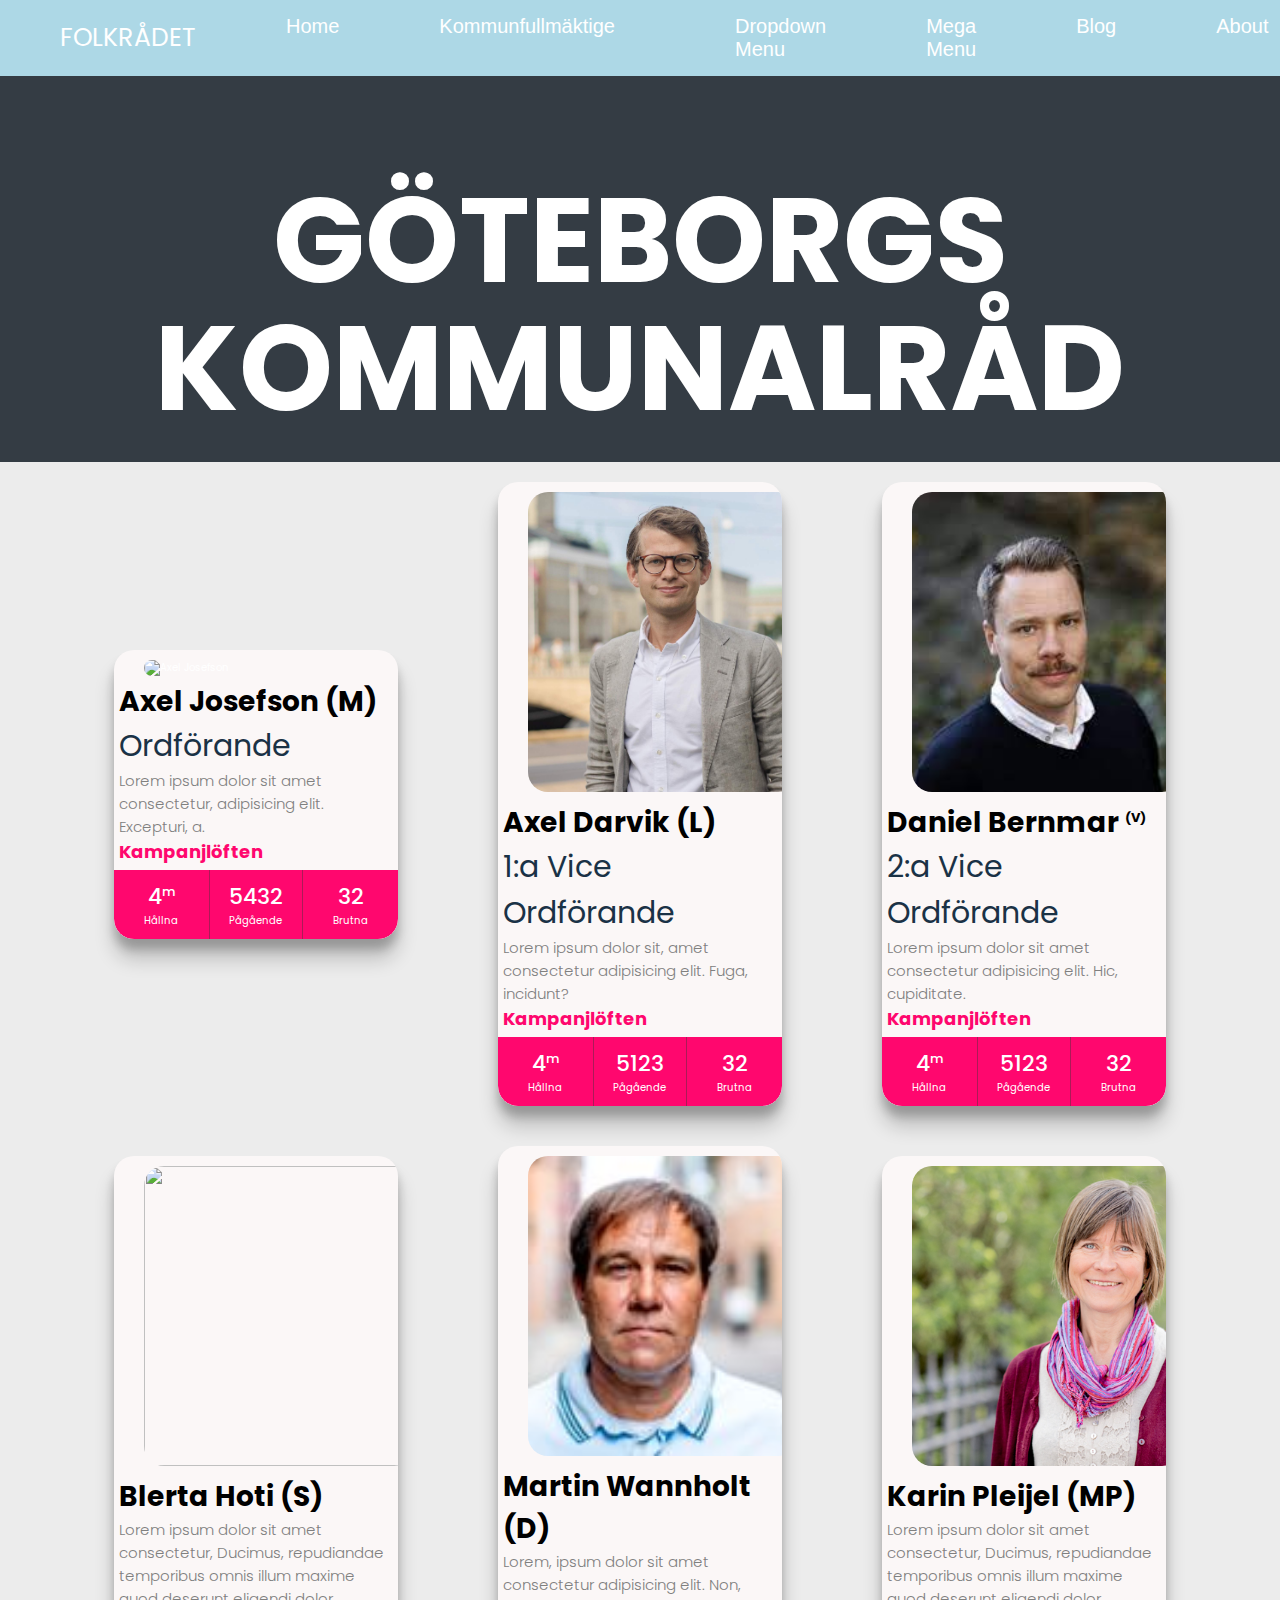
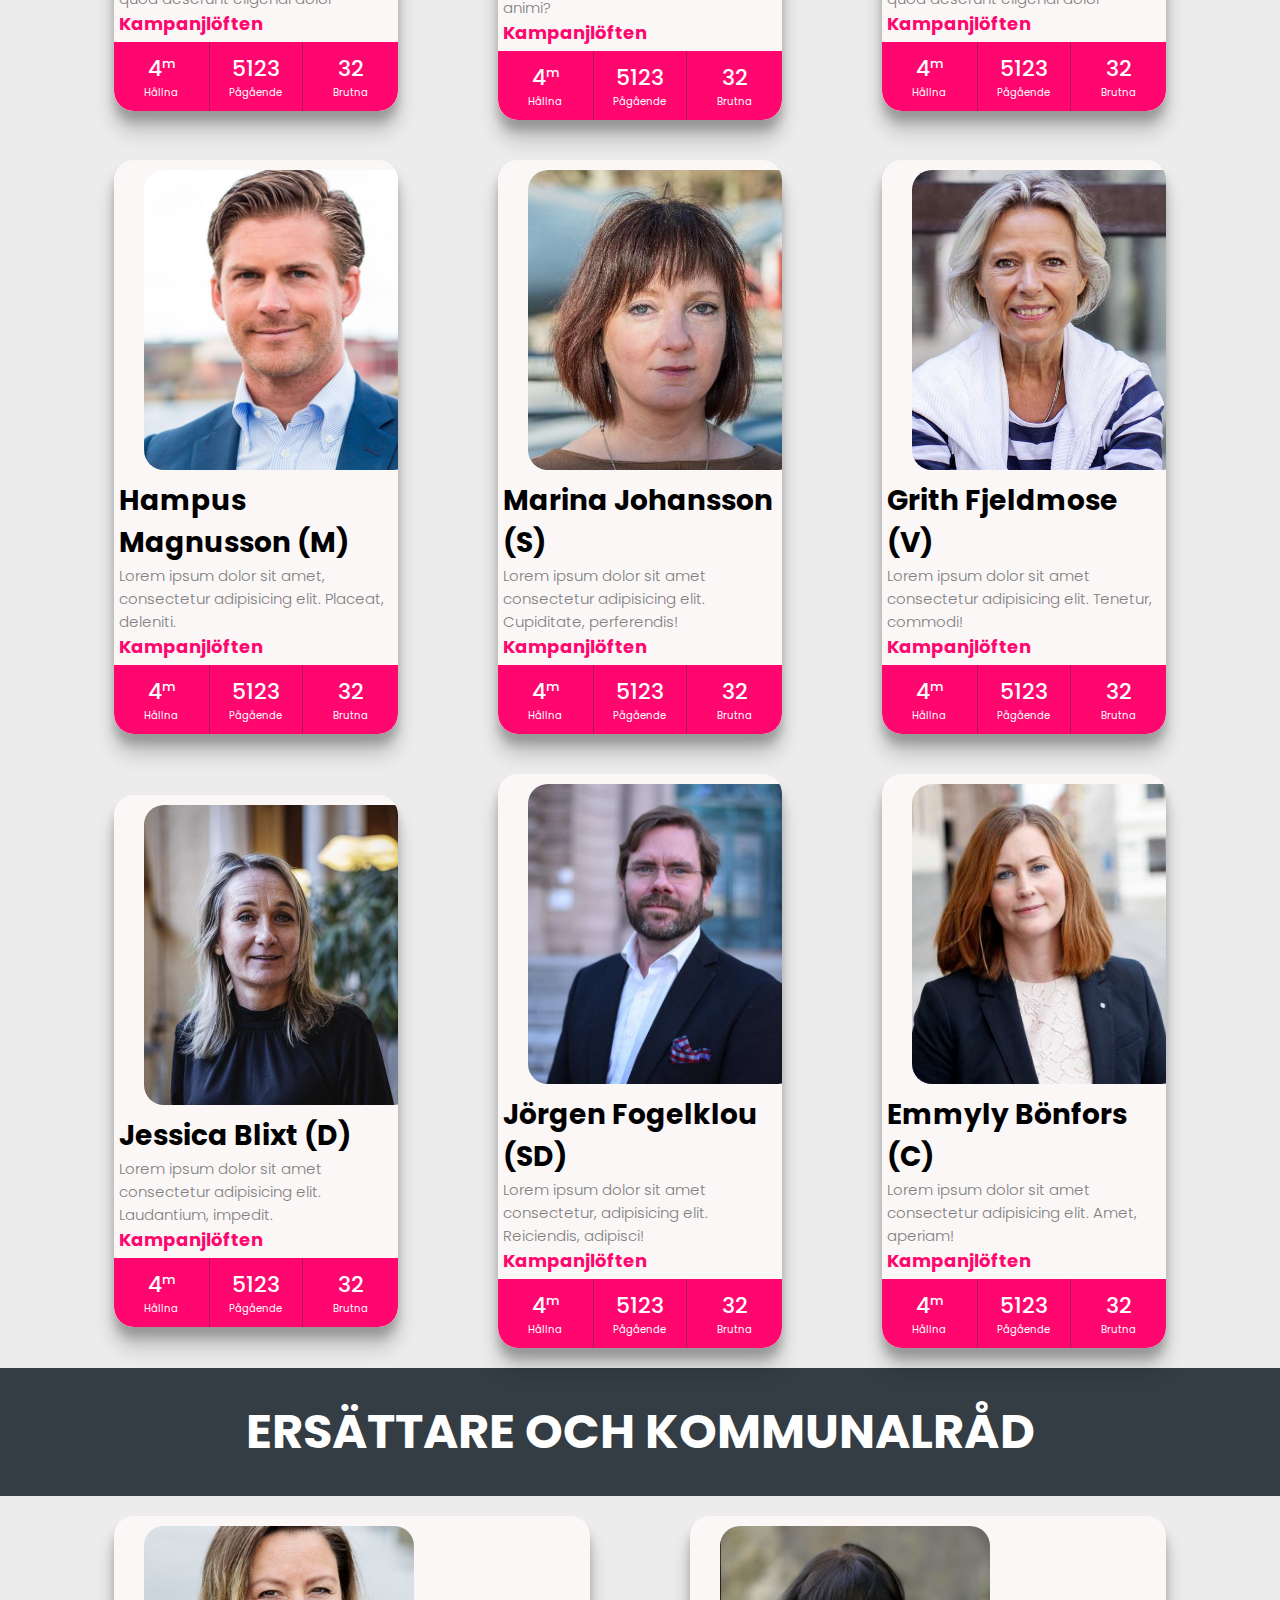
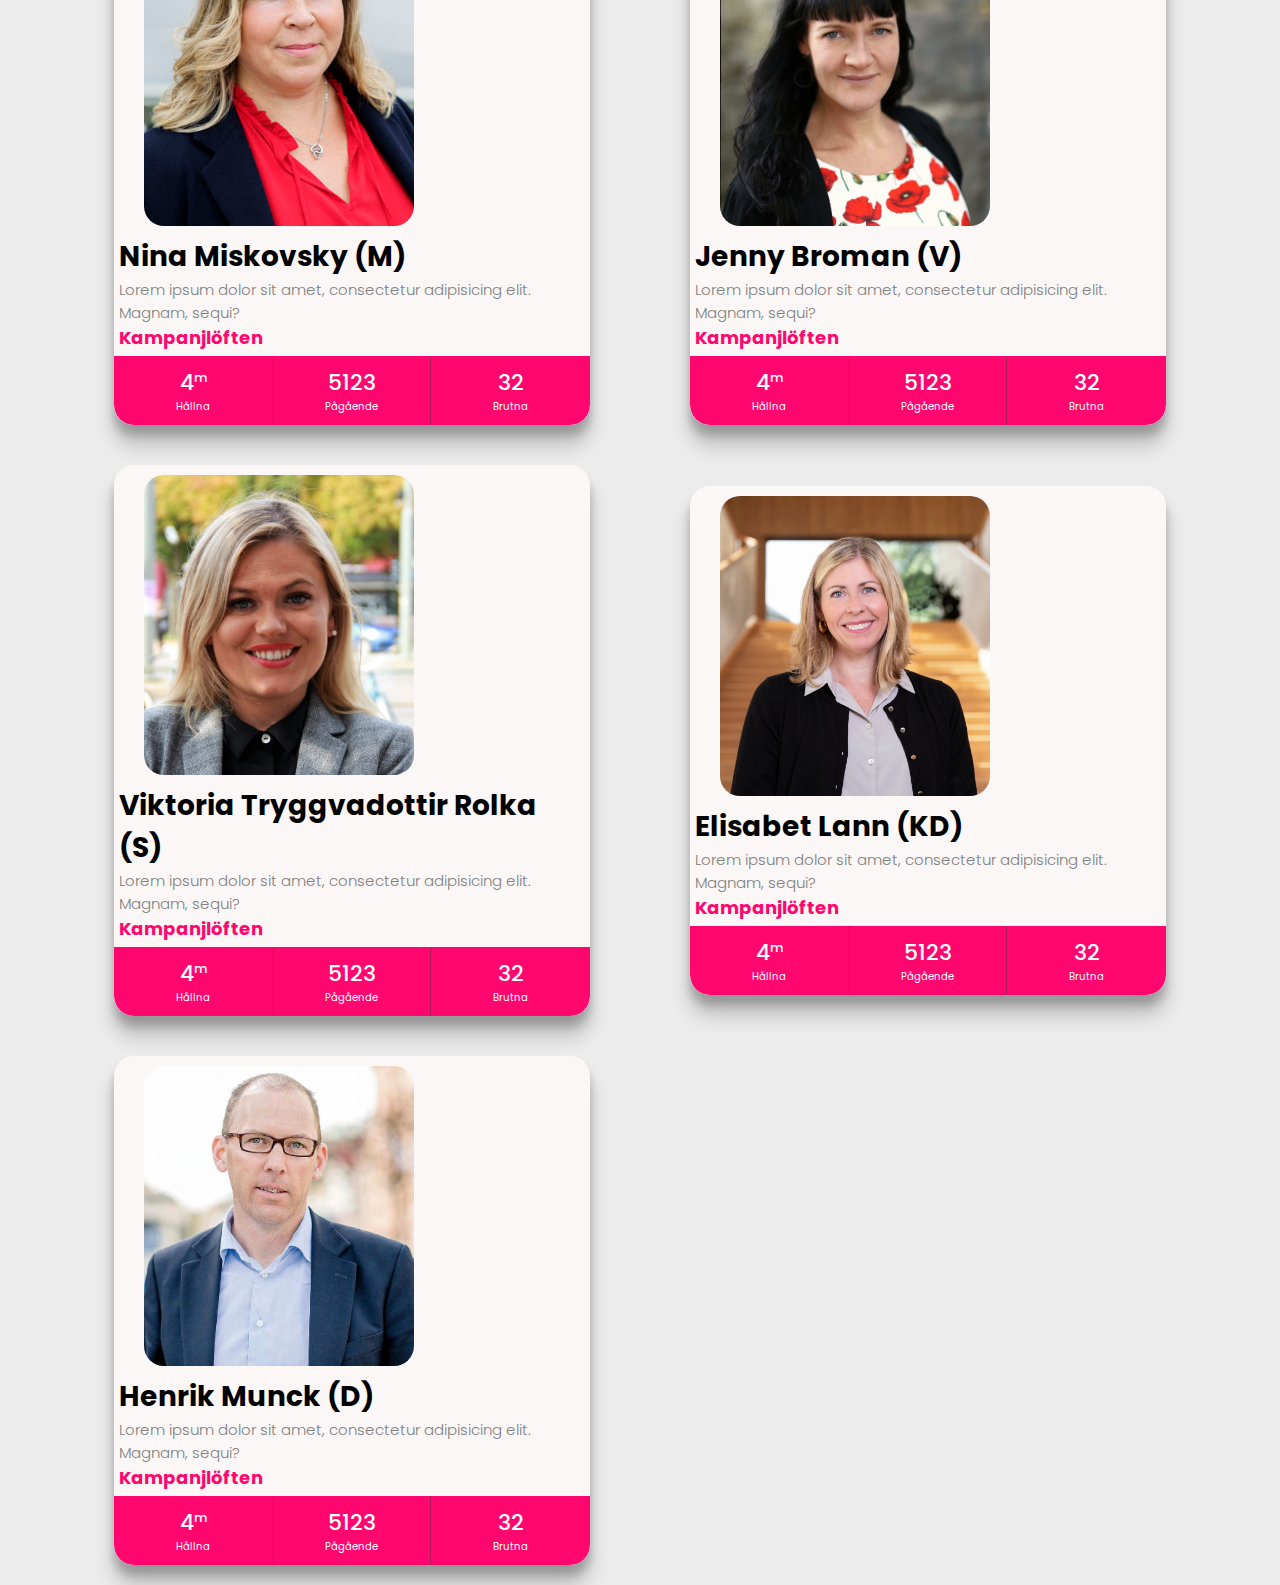
==== commit e66ca0d8: "ändringar i Hero bild samt outline och namnbyte på kommstyrelse sidan" ====
--- a/Kommunalråd.html
+++ b/Kommunalråd.html
@@ -7,652 +7,645 @@
   <link rel="stylesheet" href="https://cdnjs.cloudflare.com/ajax/libs/font-awesome/5.15.1/css/all.min.css"
     integrity="sha512-+4zCK9k+qNFUR5X+cKL9EIR+ZOhtIloNl9GIKS57V1MyNsYpYcUrUeQc9vNfzsWfV28IaLL3i96P9sdNyeRssA=="
     crossorigin="anonymous" />
+    <link rel="preconnect" href="https://fonts.googleapis.com">
+    <link rel="preconnect" href="https://fonts.gstatic.com" crossorigin>
+  <link rel="preconnect" href="https://fonts.googleapis.com">
+  <link rel="preconnect" href="https://fonts.gstatic.com" crossorigin>
+  <link rel="preconnect" href="https://fonts.googleapis.com">
+  <link rel="preconnect" href="https://fonts.gstatic.com" crossorigin>
+  <link
+    href="https://fonts.googleapis.com/css2?family=Pattaya&family=Poppins:ital,wght@0,200;1,100;1,200;1,300;1,900&display=swap"
+    rel="stylesheet">
   <link rel="stylesheet" href="css/Kommunalråd.css" />
   <script src="Script/main.js" defer></script>
   <title>Kommunalråd</title>
 </head>
+<header class="header">
+  <a href="#" class="logo">FOLKRÅDET</a>
+  <div class="menu-btn">
+    <div class="menu-btn__lines"></div>
+  </div>
+  <ul class="menu-items">
+    <li><a href="#" class="menu-item">Home</a></li>
+    <li class="dropdown">
+      <a href="#" class="menu-item expand-btn">Kommunfullmäktige</a>
+      <ul class="dropdown-menu expandable">
+        <li><a href="#" class="menu-item">Kommunstyrelsen</a></li>
+        <li><a href="#" class="menu-item">stadsledningskontoret</a></li>
+        <li class="dropdown dropdown-right">
+          <a href="#" class="menu-item expand-btn">
+            fackförvaltningar
+            <i class="fas fa-angle-right"></i>
+          </a>
+          <ul class="menu-right expandable">
+            <li><a href="#" class="menu-item">exItem 3.1</a></li>
+            <li><a href="#" class="menu-item">exItem 3.2</a></li>
+            <li><a href="#" class="menu-item">exItem 3.3</a></li>
+            <li><a href="#" class="menu-item">exItem 3.4</a></li>
+          </ul>
+        </li>
+        <li class="dropdown dropdown-right">
+          <a href="#" class="menu-item expand-btn">
+            Item 4
+            <i class="fas fa-angle-right"></i>
+          </a>
+          <ul class="menu-right expandable">
+            <li><a href="#" class="menu-item">exItem 3.1</a></li>
+            <li><a href="#" class="menu-item">exItem 3.2</a></li>
+            <li><a href="#" class="menu-item">exItem 3.3</a></li>
+            <li><a href="#" class="menu-item">exItem 3.4</a></li>
+          </ul>
+        </li>
+      </ul>
+    </li>
+    <li>
+    <li class="dropdown">
+      <a href="#" class="menu-item expand-btn">Dropdown Menu</a>
+      <ul class="dropdown-menu expandable">
+        <li><a href="#" class="menu-item">Item 1</a></li>
+        <li><a href="#" class="menu-item">Item 2</a></li>
+        <li class="dropdown dropdown-right">
+          <a href="#" class="menu-item expand-btn">
+            Item 3
+            <i class="fas fa-angle-right"></i>
+          </a>
+          <ul class="menu-right expandable">
+            <li><a href="#" class="menu-item">Item 3.1</a></li>
+            <li><a href="#" class="menu-item">Item 3.2</a></li>
+            <li><a href="#" class="menu-item">Item 3.3</a></li>
+            <li><a href="#" class="menu-item">Item 3.4</a></li>
+          </ul>
+        </li>
+        <li><a href="#" class="menu-item">Item 4</a></li>
+      </ul>
+    </li>
+    <li>
+      <a href="#" class="menu-item expand-btn">Mega Menu</a>
+      <div class="mega-menu expandable">
+        <div class="content">
+          <div class="col">
+            <section>
+              <h2>Featured 1</h2>
+              <a href="#" class="img-wrapper"><span class="img"><img src="https://picsum.photos/400?random=1"
+                    alt="Random Image" /></span></a>
+              <ul class="mega-links">
+                <li><a href="#">Item 1</a></li>
+                <li><a href="#">Item 2</a></li>
+                <li><a href="#">Item 3</a></li>
+                <li><a href="#">Item 4</a></li>
+                <li><a href="#">Item 5</a></li>
+              </ul>
+            </section>
+          </div>
+          <div class="col">
+            <section>
+              <h2>Featured 2</h2>
+              <ul class="mega-links">
+                <li><a href="#">Item 1</a></li>
+                <li><a href="#">Item 2</a></li>
+                <li><a href="#">Item 3</a></li>
+                <li><a href="#">Item 4</a></li>
+                <li><a href="#">Item 5</a></li>
+              </ul>
+            </section>
+          </div>
+          <div class="col">
+            <section>
+              <h2>Featured 3</h2>
+              <ul class="mega-links">
+                <li><a href="#">Item 1</a></li>
+                <li><a href="#">Item 2</a></li>
+                <li><a href="#">Item 3</a></li>
+                <li><a href="#">Item 4</a></li>
+                <li><a href="#">Item 5</a></li>
+              </ul>
+            </section>
+          </div>
+          <div class="col">
+            <section>
+              <h2>Featured 4</h2>
+              <ul class="mega-links">
+                <li><a href="#">Item 1</a></li>
+                <li><a href="#">Item 2</a></li>
+                <li><a href="#">Item 3</a></li>
+                <li><a href="#">Item 4</a></li>
+                <li><a href="#">Item 5</a></li>
+              </ul>
+            </section>
+          </div>
+        </div>
+      </div>
+    </li>
+    <li>
+      <a href="#" class="menu-item expand-btn">Blog</a>
+      <div class="mega-menu blog expandable">
+        <div class="content">
+          <div class="col">
+            <a href="#" class="img-wrapper"><span class="img"><img src="https://picsum.photos/400?random=2"
+                  alt="Random Image" /></span></a>
+            <h2>Title</h2>
+            <p>
+              Lorem ipsum dolor sit amet consectetur, adipisicing elit.
+              Dolorum vel quae quos culpa! Voluptate ipsum adipisci et
+              quibusdam deserunt quis.
+            </p>
+            <a href="#" class="Hållna-more">Hållna more...</a>
+          </div>
+          <div class="col">
+            <a href="#" class="img-wrapper"><span class="img"><img src="https://picsum.photos/400?random=3"
+                  alt="Random Image" /></span></a>
+            <h2>Title</h2>
+            <p>
+              Lorem ipsum dolor sit amet consectetur, adipisicing elit.
+              Dolorum vel quae quos culpa! Voluptate ipsum adipisci et
+              quibusdam deserunt quis.
+            </p>
+            <a href="#" class="Hållna-more">Hållna more...</a>
+          </div>
+          <div class="col">
+            <a href="#" class="img-wrapper"><span class="img"><img src="https://picsum.photos/400?random=4"
+                  alt="Random Image" /></span></a>
+            <h2>Title</h2>
+            <p>
+              Lorem ipsum dolor sit amet consectetur, adipisicing elit.
+              Dolorum vel quae quos culpa! Voluptate ipsum adipisci et
+              quibusdam deserunt quis.
+            </p>
+            <a href="#" class="Hållna-more">Hållna more...</a>
+          </div>
+        </div>
+      </div>
+    </li>
+    <li><a href="#" class="menu-item">About</a></li>
+  </ul>
+
+</header>
 
 <body>
-  <header class="header">
-    <a href="#" class="logo">FOLKRÅDET</a>
-    <div class="menu-btn">
-      <div class="menu-btn__lines"></div>
-    </div>
-    <ul class="menu-items">
-      <li><a href="#" class="menu-item">Home</a></li>
-      <li class="dropdown">
-        <a href="#" class="menu-item expand-btn">Kommunfullmäktige</a>
-        <ul class="dropdown-menu expandable">
-          <li><a href="#" class="menu-item">Kommunstyrelsen</a></li>
-          <li><a href="#" class="menu-item">stadsledningskontoret</a></li>
-          <li class="dropdown dropdown-right">
-            <a href="#" class="menu-item expand-btn">
-              fackförvaltningar
-              <i class="fas fa-angle-right"></i>
-            </a>
-            <ul class="menu-right expandable">
-              <li><a href="#" class="menu-item">exItem 3.1</a></li>
-              <li><a href="#" class="menu-item">exItem 3.2</a></li>
-              <li><a href="#" class="menu-item">exItem 3.3</a></li>
-              <li><a href="#" class="menu-item">exItem 3.4</a></li>
-            </ul>
-          </li>
-          <li class="dropdown dropdown-right">
-            <a href="#" class="menu-item expand-btn">
-              Item 4
-              <i class="fas fa-angle-right"></i>
-            </a>
-            <ul class="menu-right expandable">
-              <li><a href="#" class="menu-item">exItem 3.1</a></li>
-              <li><a href="#" class="menu-item">exItem 3.2</a></li>
-              <li><a href="#" class="menu-item">exItem 3.3</a></li>
-              <li><a href="#" class="menu-item">exItem 3.4</a></li>
-            </ul>
-          </li>
-        </ul>
-      </li>
-      <li>
-      <li class="dropdown">
-        <a href="#" class="menu-item expand-btn">Dropdown Menu</a>
-        <ul class="dropdown-menu expandable">
-          <li><a href="#" class="menu-item">Item 1</a></li>
-          <li><a href="#" class="menu-item">Item 2</a></li>
-          <li class="dropdown dropdown-right">
-            <a href="#" class="menu-item expand-btn">
-              Item 3
-              <i class="fas fa-angle-right"></i>
-            </a>
-            <ul class="menu-right expandable">
-              <li><a href="#" class="menu-item">Item 3.1</a></li>
-              <li><a href="#" class="menu-item">Item 3.2</a></li>
-              <li><a href="#" class="menu-item">Item 3.3</a></li>
-              <li><a href="#" class="menu-item">Item 3.4</a></li>
-            </ul>
-          </li>
-          <li><a href="#" class="menu-item">Item 4</a></li>
-        </ul>
-      </li>
-      <li>
-        <a href="#" class="menu-item expand-btn">Mega Menu</a>
-        <div class="mega-menu expandable">
-          <div class="content">
-            <div class="col">
-              <section>
-                <h2>Featured 1</h2>
-                <a href="#" class="img-wrapper"><span class="img"><img src="https://picsum.photos/400?random=1"
-                      alt="Random Image" /></span></a>
-                <ul class="mega-links">
-                  <li><a href="#">Item 1</a></li>
-                  <li><a href="#">Item 2</a></li>
-                  <li><a href="#">Item 3</a></li>
-                  <li><a href="#">Item 4</a></li>
-                  <li><a href="#">Item 5</a></li>
-                </ul>
-              </section>
-            </div>
-            <div class="col">
-              <section>
-                <h2>Featured 2</h2>
-                <ul class="mega-links">
-                  <li><a href="#">Item 1</a></li>
-                  <li><a href="#">Item 2</a></li>
-                  <li><a href="#">Item 3</a></li>
-                  <li><a href="#">Item 4</a></li>
-                  <li><a href="#">Item 5</a></li>
-                </ul>
-              </section>
-            </div>
-            <div class="col">
-              <section>
-                <h2>Featured 3</h2>
-                <ul class="mega-links">
-                  <li><a href="#">Item 1</a></li>
-                  <li><a href="#">Item 2</a></li>
-                  <li><a href="#">Item 3</a></li>
-                  <li><a href="#">Item 4</a></li>
-                  <li><a href="#">Item 5</a></li>
-                </ul>
-              </section>
-            </div>
-            <div class="col">
-              <section>
-                <h2>Featured 4</h2>
-                <ul class="mega-links">
-                  <li><a href="#">Item 1</a></li>
-                  <li><a href="#">Item 2</a></li>
-                  <li><a href="#">Item 3</a></li>
-                  <li><a href="#">Item 4</a></li>
-                  <li><a href="#">Item 5</a></li>
-                </ul>
-              </section>
-            </div>
-          </div>
-        </div>
-      </li>
-      <li>
-        <a href="#" class="menu-item expand-btn">Blog</a>
-        <div class="mega-menu blog expandable">
-          <div class="content">
-            <div class="col">
-              <a href="#" class="img-wrapper"><span class="img"><img src="https://picsum.photos/400?random=2"
-                    alt="Random Image" /></span></a>
-              <h2>Title</h2>
-              <p>
-                Lorem ipsum dolor sit amet consectetur, adipisicing elit.
-                Dolorum vel quae quos culpa! Voluptate ipsum adipisci et
-                quibusdam deserunt quis.
-              </p>
-              <a href="#" class="Hållna-more">Hållna more...</a>
-            </div>
-            <div class="col">
-              <a href="#" class="img-wrapper"><span class="img"><img src="https://picsum.photos/400?random=3"
-                    alt="Random Image" /></span></a>
-              <h2>Title</h2>
-              <p>
-                Lorem ipsum dolor sit amet consectetur, adipisicing elit.
-                Dolorum vel quae quos culpa! Voluptate ipsum adipisci et
-                quibusdam deserunt quis.
-              </p>
-              <a href="#" class="Hållna-more">Hållna more...</a>
-            </div>
-            <div class="col">
-              <a href="#" class="img-wrapper"><span class="img"><img src="https://picsum.photos/400?random=4"
-                    alt="Random Image" /></span></a>
-              <h2>Title</h2>
-              <p>
-                Lorem ipsum dolor sit amet consectetur, adipisicing elit.
-                Dolorum vel quae quos culpa! Voluptate ipsum adipisci et
-                quibusdam deserunt quis.
-              </p>
-              <a href="#" class="Hållna-more">Hållna more...</a>
-            </div>
-          </div>
-        </div>
-      </li>
-      <li><a href="#" class="menu-item">About</a></li>
-    </ul>
-  
+  <header class="profile-heading">
+    <h1 class="heading">
+      Göteborgs Kommunalråd
+    </h1>
   </header>
+  <section class="profile-cards">
 
-  <div class="heading">
-    <h1>Ledamöter och Kommunalråd</h1>
+  
+    <div class="cards">
+      
+      <div class="card">
+        <div class="card-image">
+          <img src="img/moderaterna/axelj.jpg" alt="Axel Josefson">
+        </div>
+        <div class="card-text">
+          <h2>Axel Josefson (M)</h2>
+          <h3>Ordförande</h3>
+          <p>Lorem ipsum dolor sit amet consectetur, adipisicing elit. Excepturi, a.</p>
+          <span class="löftesbarometer">Kampanjlöften</span>
+        </div>
+        <div class="card-stats">
+          <div class="stat">
+            <div class="value">4<sup>m</sup></div>
+            <div class="type">Hållna</div>
+          </div>
+          <div class="stat border">
+            <div class="value">5432</div>
+            <div class="type">Pågående</div>
+          </div>
+          <div class="stat">
+            <div class="value">32</div>
+            <div class="type">Brutna</div>
+          </div>
+        </div>
+      </div>
+  
+  
+      <div class="card">
+        <div class="card-image">
+          <img src="Img/Liberalerna/axel-darvik.jpg" alt="Axel Darvik">
+        </div>
+        <div class="card-text">
+          <h2>Axel Darvik (L)</h2>
+          <h3> 1:a Vice Ordförande</h3>
+          <p>Lorem ipsum dolor sit, amet consectetur adipisicing elit. Fuga, incidunt?</p>
+          <span class="löftesbarometer">Kampanjlöften</span>
+        </div>
+        <div class="card-stats">
+          <div class="stat">
+            <div class="value">4<sup>m</sup></div>
+            <div class="type">Hållna</div>
+          </div>
+          <div class="stat border">
+            <div class="value">5123</div>
+            <div class="type">Pågående</div>
+          </div>
+          <div class="stat">
+            <div class="value">32</div>
+            <div class="type">Brutna</div>
+          </div>
+        </div>
+      </div>
+  
+  
+      <div class="card">
+        <div class="card-image">
+          <img src="Img/Vänstern/Daniel-Bernmar.jpg" alt="Daniel Bernmar">
+        </div>
+        <div class="card-text">
+          <h2>Daniel Bernmar <sup>(V)</sup></h2>
+          <h3>2:a Vice Ordförande</h3>
+          <p>Lorem ipsum dolor sit amet consectetur adipisicing elit. Hic, cupiditate.</p>
+          <span class="löftesbarometer">Kampanjlöften</span>
+        </div>
+        <div class="card-stats">
+          <div class="stat">
+            <div class="value">4<sup>m</sup></div>
+            <div class="type">Hållna</div>
+          </div>
+          <div class="stat border">
+            <div class="value">5123</div>
+            <div class="type">Pågående</div>
+          </div>
+          <div class="stat">
+            <div class="value">32</div>
+            <div class="type">Brutna</div>
+          </div>
+        </div>
+      </div>
+  
+  
+      <div class="card">
+        <div class="card-image">
+          <img src="Img/Socialdemokraterna/Blerta-Hoti.jpg" alt="">
+        </div>
+        <div class="card-text">
+          <h2>Blerta Hoti <span>(S)</span></h2>
+          <p>Lorem ipsum dolor sit amet consectetur, Ducimus, repudiandae temporibus omnis illum maxime quod deserunt
+            eligendi
+            dolor</p>
+          <span class="löftesbarometer">Kampanjlöften</span>
+        </div>
+        <div class="card-stats">
+          <div class="stat">
+            <div class="value">4<sup>m</sup></div>
+            <div class="type">Hållna</div>
+          </div>
+          <div class="stat border">
+            <div class="value">5123</div>
+            <div class="type">Pågående</div>
+          </div>
+          <div class="stat">
+            <div class="value">32</div>
+            <div class="type">Brutna</div>
+          </div>
+        </div>
+      </div>
+  
+  
+      <div class="card">
+        <div class="card-image">
+          <img src="Img/Demokraterna/Martin-Wannholt.jpg" alt="">
+        </div>
+        <div class="card-text">
+          <h2>Martin Wannholt (D) </h2>
+          <p>Lorem, ipsum dolor sit amet consectetur adipisicing elit. Non, animi?</p>
+          <span class="löftesbarometer">Kampanjlöften</span>
+        </div>
+        <div class="card-stats">
+          <div class="stat">
+            <div class="value">4<sup>m</sup></div>
+            <div class="type">Hållna</div>
+          </div>
+          <div class="stat border">
+            <div class="value">5123</div>
+            <div class="type">Pågående</div>
+          </div>
+          <div class="stat">
+            <div class="value">32</div>
+            <div class="type">Brutna</div>
+          </div>
+        </div>
+      </div>
+  
+  
+      <div class="card">
+        <div class="card-image">
+          <img src="Img/Miljöpartiet/KarinPleijel.jpg" alt="Karin Pleijel">
+        </div>
+        <div class="card-text">
+          <h2>Karin Pleijel (MP)</h2>
+          <p>Lorem ipsum dolor sit amet consectetur, Ducimus, repudiandae temporibus omnis illum maxime quod deserunt
+            eligendi
+            dolor</p>
+          <span class="löftesbarometer">Kampanjlöften</span>
+        </div>
+        <div class="card-stats">
+          <div class="stat">
+            <div class="value">4<sup>m</sup></div>
+            <div class="type">Hållna</div>
+          </div>
+          <div class="stat border">
+            <div class="value">5123</div>
+            <div class="type">Pågående</div>
+          </div>
+          <div class="stat">
+            <div class="value">32</div>
+            <div class="type">Brutna</div>
+          </div>
+        </div>
+      </div>
+  
+  
+      <div class="card">
+        <div class="card-image">
+          <img src="Img/moderaterna/hampus.jpg" alt="Hampus Magnusson">
+        </div>
+        <div class="card-text">
+          <h2>Hampus Magnusson (M) </h2>
+          <p>Lorem ipsum dolor sit amet, consectetur adipisicing elit. Placeat, deleniti.</p>
+          <span class="löftesbarometer">Kampanjlöften</span>
+        </div>
+        <div class="card-stats">
+          <div class="stat">
+            <div class="value">4<sup>m</sup></div>
+            <div class="type">Hållna</div>
+          </div>
+          <div class="stat border">
+            <div class="value">5123</div>
+            <div class="type">Pågående</div>
+          </div>
+          <div class="stat">
+            <div class="value">32</div>
+            <div class="type">Brutna</div>
+          </div>
+        </div>
+      </div>
+  
+  
+      <div class="card">
+        <div class="card-image">
+          <img src="Img/SocialDemokraterna/Marina Johansson.jpg" alt="Marina Johansson">
+        </div>
+        <div class="card-text">
+          <h2>Marina Johansson (S)</h2>
+          <p>Lorem ipsum dolor sit amet consectetur adipisicing elit. Cupiditate, perferendis!</p>
+          <span class="löftesbarometer">Kampanjlöften</span>
+        </div>
+        <div class="card-stats">
+          <div class="stat">
+            <div class="value">4<sup>m</sup></div>
+            <div class="type">Hållna</div>
+          </div>
+          <div class="stat border">
+            <div class="value">5123</div>
+            <div class="type">Pågående</div>
+          </div>
+          <div class="stat">
+            <div class="value">32</div>
+            <div class="type">Brutna</div>
+          </div>
+        </div>
+      </div>
+  
+  
+      <div class="card">
+        <div class="card-image">
+          <img src="Img/Vänstern/Grith Fjeldmose.jpg" alt="Grith Fjeldmose">
+        </div>
+        <div class="card-text">
+          <h2>Grith Fjeldmose (V)</h2>
+          <p>Lorem ipsum dolor sit amet consectetur adipisicing elit. Tenetur, commodi!</p>
+          <span class="löftesbarometer">Kampanjlöften</span>
+        </div>
+        <div class="card-stats">
+          <div class="stat">
+            <div class="value">4<sup>m</sup></div>
+            <div class="type">Hållna</div>
+          </div>
+          <div class="stat border">
+            <div class="value">5123</div>
+            <div class="type">Pågående</div>
+          </div>
+          <div class="stat">
+            <div class="value">32</div>
+            <div class="type">Brutna</div>
+          </div>
+        </div>
+      </div>
+  
+  
+      <div class="card">
+        <div class="card-image">
+          <img src="Img/Demokraterna/Jessica Blixt (D).jpg" alt="Jessica Blixt">
+        </div>
+        <div class="card-text">
+          <h2>Jessica Blixt (D)</h2>
+          <p>Lorem ipsum dolor sit amet consectetur adipisicing elit. Laudantium, impedit.</p>
+          <span class="löftesbarometer">Kampanjlöften</span>
+        </div>
+        <div class="card-stats">
+          <div class="stat">
+            <div class="value">4<sup>m</sup></div>
+            <div class="type">Hållna</div>
+          </div>
+          <div class="stat border">
+            <div class="value">5123</div>
+            <div class="type">Pågående</div>
+          </div>
+          <div class="stat">
+            <div class="value">32</div>
+            <div class="type">Brutna</div>
+          </div>
+        </div>
+      </div>
+  
+  
+      <div class="card">
+        <div class="card-image">
+          <img src="Img/SverieDemokraterna/Jörgen Fogelklou (SD).jpg" alt="Jörgen Fogelklou ">
+        </div>
+        <div class="card-text">
+          <h2>Jörgen Fogelklou (SD)</h2>
+          <p>Lorem ipsum dolor sit amet consectetur, adipisicing elit. Reiciendis, adipisci!</p>
+          <span class="löftesbarometer">Kampanjlöften</span>
+        </div>
+        <div class="card-stats">
+          <div class="stat">
+            <div class="value">4<sup>m</sup></div>
+            <div class="type">Hållna</div>
+          </div>
+          <div class="stat border">
+            <div class="value">5123</div>
+            <div class="type">Pågående</div>
+          </div>
+          <div class="stat">
+            <div class="value">32</div>
+            <div class="type">Brutna</div>
+          </div>
+        </div>
+      </div>
+  
+  
+      <div class="card">
+        <div class="card-image">
+          <img src="Img/CenterPartiet/Emmyly Bönfors.jpg" alt="Emmyly Bönfors">
+        </div>
+        <div class="card-text">
+          <h2>Emmyly Bönfors (C)</h2>
+          <p>Lorem ipsum dolor sit amet consectetur adipisicing elit. Amet, aperiam!</p>
+          <span class="löftesbarometer">Kampanjlöften</span>
+        </div>
+        <div class="card-stats">
+          <div class="stat">
+            <div class="value">4<sup>m</sup></div>
+            <div class="type">Hållna</div>
+          </div>
+          <div class="stat border">
+            <div class="value">5123</div>
+            <div class="type">Pågående</div>
+          </div>
+          <div class="stat">
+            <div class="value">32</div>
+            <div class="type">Brutna</div>
+          </div>
+        </div>
+      </div>        
+      </div>
+      </section>
+
+      <header class="profile-heading">
+        <h2>Ersättare och kommunalråd</h2> 
+      </header>
+    
+      <section class="profile-cards">
+      <div class="ersattare-cards">
+
+      <div class="card">
+        <div class="card-image">
+          <img src="Img/moderaterna/nina-miskovksy-webb-staende-80-400x400.jpg" alt="Nina Miskovsky ">
+        </div>
+        <div class="card-text">
+          <h2>Nina Miskovsky (M)</h2>
+          <p>Lorem ipsum dolor sit amet, consectetur adipisicing elit. Magnam, sequi?</p> 
+          <span class="löftesbarometer">Kampanjlöften</span>
+        </div>
+        <div class="card-stats">
+          <div class="stat">
+            <div class="value">4<sup>m</sup></div>
+            <div class="type">Hållna</div>
+          </div>
+          <div class="stat border">
+            <div class="value">5123</div>
+            <div class="type">Pågående</div>
+          </div>
+          <div class="stat">
+            <div class="value">32</div>
+            <div class="type">Brutna</div>
+          </div>
+        </div>
+      </div>
+    
+      <div class="card">
+        <div class="card-image">
+          <img src="Img/Vänstern/Jenny-Broman-683x1024.jpg" alt="Jenny Broman ">
+        </div>
+        <div class="card-text">
+          <h2>Jenny Broman (V)</h2>
+          <p>Lorem ipsum dolor sit amet, consectetur adipisicing elit. Magnam, sequi?</p>
+          <span class="löftesbarometer">Kampanjlöften</span>
+        </div>
+        <div class="card-stats">
+          <div class="stat">
+            <div class="value">4<sup>m</sup></div>
+            <div class="type">Hållna</div>
+          </div>
+          <div class="stat border">
+            <div class="value">5123</div>
+            <div class="type">Pågående</div>
+          </div>
+          <div class="stat">
+            <div class="value">32</div>
+            <div class="type">Brutna</div>
+          </div>
+        </div>
+      </div>
+    
+      <div class="card">
+        <div class="card-image">
+          <img src="Img/SocialDemokraterna/Viktoria Tryggvadottir Rolka  (S).jpg" alt="Viktoria Tryggvadottir Rolka   ">
+        </div>
+        <div class="card-text">
+          <h2>Viktoria Tryggvadottir Rolka (S)</h2>
+          <p>Lorem ipsum dolor sit amet, consectetur adipisicing elit. Magnam, sequi?</p>
+          <span class="löftesbarometer">Kampanjlöften</span>
+        </div>
+        <div class="card-stats">
+          <div class="stat">
+            <div class="value">4<sup>m</sup></div>
+            <div class="type">Hållna</div>
+          </div>
+          <div class="stat border">
+            <div class="value">5123</div>
+            <div class="type">Pågående</div>
+          </div>
+          <div class="stat">
+            <div class="value">32</div>
+            <div class="type">Brutna</div>
+          </div>
+        </div>
+      </div>
+    
+      <div class="card">
+        <div class="card-image">
+          <img src="Img/Kristdemokraterna/Elisabet Lann (KD).jpg" alt="Elisabet Lann">
+        </div>
+        <div class="card-text">
+          <h2>Elisabet Lann (KD)</h2>
+          <p>Lorem ipsum dolor sit amet, consectetur adipisicing elit. Magnam, sequi?</p>
+          <span class="löftesbarometer">Kampanjlöften</span>
+        </div>
+        <div class="card-stats">
+          <div class="stat">
+            <div class="value">4<sup>m</sup></div>
+            <div class="type">Hållna</div>
+          </div>
+          <div class="stat border">
+            <div class="value">5123</div>
+            <div class="type">Pågående</div>
+          </div>
+          <div class="stat">
+            <div class="value">32</div>
+            <div class="type">Brutna</div>
+          </div>
+        </div>
+      </div>
+    
+      <div class="card">
+        <div class="card-image">
+          <img src="Img/Demokraterna/Henrik Munck (D).jpg" alt="Henrik Munck ">
+        </div>
+        <div class="card-text">
+          <h2>Henrik Munck (D)</h2>
+          <p>Lorem ipsum dolor sit amet, consectetur adipisicing elit. Magnam, sequi?</p>
+          <span class="löftesbarometer">Kampanjlöften</span>
+        </div>
+        <div class="card-stats">
+          <div class="stat">
+            <div class="value">4<sup>m</sup></div>
+            <div class="type">Hållna</div>
+          </div>
+          <div class="stat border">
+            <div class="value">5123</div>
+            <div class="type">Pågående</div>
+          </div>
+          <div class="stat">
+            <div class="value">32</div>
+            <div class="type">Brutna</div>
+          </div>
+        </div>
+      </div>
+      </div>
+    </section>
   </div>
-  <section class="card-display">
-
-    <div class="card">
-      <div class="card-image">
-        <img src="img/moderaterna/axelj.jpg" alt="Axel Josefson">
-      </div>
-      <div class="card-text">
-        <h2>Axel Josefson (M)</h2>
-        <h2>Ordförande</h2>
-        <p>Lorem ipsum dolor sit amet consectetur, adipisicing elit. Excepturi, a.</p>
-        <span class="löftesbarometer">Kampanjlöften</span>
-      </div>
-      <div class="card-stats">
-        <div class="stat">
-          <div class="value">4<sup>m</sup></div>
-          <div class="type">Hållna</div>
-        </div>
-        <div class="stat border">
-          <div class="value">5432</div>
-          <div class="type">Pågående</div>
-        </div>
-        <div class="stat">
-          <div class="value">32</div>
-          <div class="type">Brutna</div>
-        </div>
-      </div>
-    </div>
-
-
-    <div class="card">
-      <div class="card-image">
-        <img src="Img/Liberalerna/axel-darvik.jpg" alt="Axel Darvik">
-      </div>
-      <div class="card-text">
-        <h2>Axel Darvik (L)</h2>
-        <h3> 1:a Vice Ordförande</h3>
-        <p>Lorem ipsum dolor sit, amet consectetur adipisicing elit. Fuga, incidunt?</p>
-        <span class="löftesbarometer">Kampanjlöften</span>
-      </div>
-      <div class="card-stats">
-        <div class="stat">
-          <div class="value">4<sup>m</sup></div>
-          <div class="type">Hållna</div>
-        </div>
-        <div class="stat border">
-          <div class="value">5123</div>
-          <div class="type">Pågående</div>
-        </div>
-        <div class="stat">
-          <div class="value">32</div>
-          <div class="type">Brutna</div>
-        </div>
-      </div>
-    </div>
-
-
-    <div class="card">
-      <div class="card-image">
-        <img src="Img/Vänstern/Daniel-Bernmar.jpg" alt="Daniel Bernmar">
-      </div>
-      <div class="card-text">
-        <h2>Daniel Bernmar (V)</h2>
-        <h3>2:a Vice Ordförande</h3>
-        <p>Lorem ipsum dolor sit amet consectetur adipisicing elit. Hic, cupiditate.</p>
-        <span class="löftesbarometer">Kampanjlöften</span>
-      </div>
-      <div class="card-stats">
-        <div class="stat">
-          <div class="value">4<sup>m</sup></div>
-          <div class="type">Hållna</div>
-        </div>
-        <div class="stat border">
-          <div class="value">5123</div>
-          <div class="type">Pågående</div>
-        </div>
-        <div class="stat">
-          <div class="value">32</div>
-          <div class="type">Brutna</div>
-        </div>
-      </div>
-    </div>
-
-
-    <div class="card">
-      <div class="card-image">
-        <img src="Img/Socialdemokraterna/Blerta-Hoti.jpg" alt="">
-      </div>
-      <div class="card-text">
-        <h2>Blerta Hoti (S)</h2>
-        <p>Lorem ipsum dolor sit amet consectetur, Ducimus, repudiandae temporibus omnis illum maxime quod deserunt
-          eligendi
-          dolor</p>
-        <span class="löftesbarometer">Kampanjlöften</span>
-      </div>
-      <div class="card-stats">
-        <div class="stat">
-          <div class="value">4<sup>m</sup></div>
-          <div class="type">Hållna</div>
-        </div>
-        <div class="stat border">
-          <div class="value">5123</div>
-          <div class="type">Pågående</div>
-        </div>
-        <div class="stat">
-          <div class="value">32</div>
-          <div class="type">Brutna</div>
-        </div>
-      </div>
-    </div>
-
-
-    <div class="card">
-      <div class="card-image">
-        <img src="Img/Demokraterna/Martin-Wannholt.jpg" alt="">
-      </div>
-      <div class="card-text">
-        <h2>Martin Wannholt (D) </h2>
-        <p>Lorem, ipsum dolor sit amet consectetur adipisicing elit. Non, animi?</p>
-        <span class="löftesbarometer">Kampanjlöften</span>
-      </div>
-      <div class="card-stats">
-        <div class="stat">
-          <div class="value">4<sup>m</sup></div>
-          <div class="type">Hållna</div>
-        </div>
-        <div class="stat border">
-          <div class="value">5123</div>
-          <div class="type">Pågående</div>
-        </div>
-        <div class="stat">
-          <div class="value">32</div>
-          <div class="type">Brutna</div>
-        </div>
-      </div>
-    </div>
-
-
-    <div class="card">
-      <div class="card-image">
-        <img src="Img/Miljöpartiet/KarinPleijel.jpg" alt="Karin Pleijel">
-      </div>
-      <div class="card-text">
-        <h2>Karin Pleijel (MP)</h2>
-        <p>Lorem ipsum dolor sit amet consectetur, Ducimus, repudiandae temporibus omnis illum maxime quod deserunt
-          eligendi
-          dolor</p>
-        <span class="löftesbarometer">Kampanjlöften</span>
-      </div>
-      <div class="card-stats">
-        <div class="stat">
-          <div class="value">4<sup>m</sup></div>
-          <div class="type">Hållna</div>
-        </div>
-        <div class="stat border">
-          <div class="value">5123</div>
-          <div class="type">Pågående</div>
-        </div>
-        <div class="stat">
-          <div class="value">32</div>
-          <div class="type">Brutna</div>
-        </div>
-      </div>
-    </div>
-
-
-    <div class="card">
-      <div class="card-image">
-        <img src="Img/moderaterna/hampus.jpg" alt="Hampus Magnusson">
-      </div>
-      <div class="card-text">
-        <h2>Hampus Magnusson (M) </h2>
-        <p>Lorem ipsum dolor sit amet, consectetur adipisicing elit. Placeat, deleniti.</p>
-        <span class="löftesbarometer">Kampanjlöften</span>
-      </div>
-      <div class="card-stats">
-        <div class="stat">
-          <div class="value">4<sup>m</sup></div>
-          <div class="type">Hållna</div>
-        </div>
-        <div class="stat border">
-          <div class="value">5123</div>
-          <div class="type">Pågående</div>
-        </div>
-        <div class="stat">
-          <div class="value">32</div>
-          <div class="type">Brutna</div>
-        </div>
-      </div>
-    </div>
-
-
-    <div class="card">
-      <div class="card-image">
-        <img src="Img/SocialDemokraterna/Marina Johansson.jpg" alt="Marina Johansson">
-      </div>
-      <div class="card-text">
-        <h2>Marina Johansson (S)</h2>
-        <p>Lorem ipsum dolor sit amet consectetur adipisicing elit. Cupiditate, perferendis!</p>
-        <span class="löftesbarometer">Kampanjlöften</span>
-      </div>
-      <div class="card-stats">
-        <div class="stat">
-          <div class="value">4<sup>m</sup></div>
-          <div class="type">Hållna</div>
-        </div>
-        <div class="stat border">
-          <div class="value">5123</div>
-          <div class="type">Pågående</div>
-        </div>
-        <div class="stat">
-          <div class="value">32</div>
-          <div class="type">Brutna</div>
-        </div>
-      </div>
-    </div>
-
-
-    <div class="card">
-      <div class="card-image">
-        <img src="Img/Vänstern/Grith Fjeldmose.jpg" alt="Grith Fjeldmose">
-      </div>
-      <div class="card-text">
-        <h2>Grith Fjeldmose (V)</h2>
-        <p>Lorem ipsum dolor sit amet consectetur adipisicing elit. Tenetur, commodi!</p>
-        <span class="löftesbarometer">Kampanjlöften</span>
-      </div>
-      <div class="card-stats">
-        <div class="stat">
-          <div class="value">4<sup>m</sup></div>
-          <div class="type">Hållna</div>
-        </div>
-        <div class="stat border">
-          <div class="value">5123</div>
-          <div class="type">Pågående</div>
-        </div>
-        <div class="stat">
-          <div class="value">32</div>
-          <div class="type">Brutna</div>
-        </div>
-      </div>
-    </div>
-
-
-    <div class="card">
-      <div class="card-image">
-        <img src="Img/Demokraterna/Jessica Blixt (D).jpg" alt="Jessica Blixt">
-      </div>
-      <div class="card-text">
-        <h2>Jessica Blixt (D)</h2>
-        <p>Lorem ipsum dolor sit amet consectetur adipisicing elit. Laudantium, impedit.</p>
-        <span class="löftesbarometer">Kampanjlöften</span>
-      </div>
-      <div class="card-stats">
-        <div class="stat">
-          <div class="value">4<sup>m</sup></div>
-          <div class="type">Hållna</div>
-        </div>
-        <div class="stat border">
-          <div class="value">5123</div>
-          <div class="type">Pågående</div>
-        </div>
-        <div class="stat">
-          <div class="value">32</div>
-          <div class="type">Brutna</div>
-        </div>
-      </div>
-    </div>
-
-
-    <div class="card">
-      <div class="card-image">
-        <img src="Img/SverieDemokraterna/Jörgen Fogelklou (SD).jpg" alt="Jörgen Fogelklou ">
-      </div>
-      <div class="card-text">
-        <h2>Jörgen Fogelklou (SD)</h2>
-        <p>Lorem ipsum dolor sit amet consectetur, adipisicing elit. Reiciendis, adipisci!</p>
-        <span class="löftesbarometer">Kampanjlöften</span>
-      </div>
-      <div class="card-stats">
-        <div class="stat">
-          <div class="value">4<sup>m</sup></div>
-          <div class="type">Hållna</div>
-        </div>
-        <div class="stat border">
-          <div class="value">5123</div>
-          <div class="type">Pågående</div>
-        </div>
-        <div class="stat">
-          <div class="value">32</div>
-          <div class="type">Brutna</div>
-        </div>
-      </div>
-    </div>
-
-
-    <div class="card">
-      <div class="card-image">
-        <img src="Img/CenterPartiet/Emmyly Bönfors.jpg" alt="Emmyly Bönfors">
-      </div>
-      <div class="card-text">
-        <h2>Emmyly Bönfors (C)</h2>
-        <p>Lorem ipsum dolor sit amet consectetur adipisicing elit. Amet, aperiam!</p>
-        <span class="löftesbarometer">Kampanjlöften</span>
-      </div>
-      <div class="card-stats">
-        <div class="stat">
-          <div class="value">4<sup>m</sup></div>
-          <div class="type">Hållna</div>
-        </div>
-        <div class="stat border">
-          <div class="value">5123</div>
-          <div class="type">Pågående</div>
-        </div>
-        <div class="stat">
-          <div class="value">32</div>
-          <div class="type">Brutna</div>
-        </div>
-      </div>
-    </div>
-
-
-    <div class="card">
-      <div class="card-image">
-        <img src="Img/SocialDemokraterna/Jonas Attenius .jpg" alt="Jonas Attenius ">
-      </div>
-      <div class="card-text">
-        <h2>Jonas Attenius (S)</h2>
-        <p>Lorem ipsum dolor sit amet, consectetur adipisicing elit. Magnam, sequi?</p>
-        <span class="löftesbarometer">Kampanjlöften</span>
-      </div>
-      <div class="card-stats">
-        <div class="stat">
-          <div class="value">4<sup>m</sup></div>
-          <div class="type">Hållna</div>
-        </div>
-        <div class="stat border">
-          <div class="value">5123</div>
-          <div class="type">Pågående</div>
-        </div>
-        <div class="stat">
-          <div class="value">32</div>
-          <div class="type">Brutna</div>
-        </div>
-      </div>
-    </div>
-    
-    <div class="heading">
-      <h1>Ersättare och kommunalråd</h1>
-      
-    </div>
-  
-    <div class="card">
-      <div class="card-image">
-        <img src="Img/moderaterna/nina-miskovksy-webb-staende-80-400x400.jpg" alt="Nina Miskovsky ">
-      </div>
-      <div class="card-text">
-        <h2>Nina Miskovsky (M)</h2>
-        <p>Lorem ipsum dolor sit amet, consectetur adipisicing elit. Magnam, sequi?</p>
-        <span class="löftesbarometer">Kampanjlöften</span>
-      </div>
-      <div class="card-stats">
-        <div class="stat">
-          <div class="value">4<sup>m</sup></div>
-          <div class="type">Hållna</div>
-        </div>
-        <div class="stat border">
-          <div class="value">5123</div>
-          <div class="type">Pågående</div>
-        </div>
-        <div class="stat">
-          <div class="value">32</div>
-          <div class="type">Brutna</div>
-        </div>
-      </div>
-    </div>
-  
-    <div class="card">
-      <div class="card-image">
-        <img src="Img/Vänstern/Jenny-Broman-683x1024.jpg" alt="Jenny Broman ">
-      </div>
-      <div class="card-text">
-        <h2>Jenny Broman (V)</h2>
-        <p>Lorem ipsum dolor sit amet, consectetur adipisicing elit. Magnam, sequi?</p>
-        <span class="löftesbarometer">Kampanjlöften</span>
-      </div>
-      <div class="card-stats">
-        <div class="stat">
-          <div class="value">4<sup>m</sup></div>
-          <div class="type">Hållna</div>
-        </div>
-        <div class="stat border">
-          <div class="value">5123</div>
-          <div class="type">Pågående</div>
-        </div>
-        <div class="stat">
-          <div class="value">32</div>
-          <div class="type">Brutna</div>
-        </div>
-      </div>
-    </div>
-  
-    <div class="card">
-      <div class="card-image">
-        <img src="Img/SocialDemokraterna/Viktoria Tryggvadottir Rolka  (S).jpg" alt="Viktoria Tryggvadottir Rolka   ">
-      </div>
-      <div class="card-text">
-        <h2>Viktoria Tryggvadottir Rolka (S)</h2>
-        <p>Lorem ipsum dolor sit amet, consectetur adipisicing elit. Magnam, sequi?</p>
-        <span class="löftesbarometer">Kampanjlöften</span>
-      </div>
-      <div class="card-stats">
-        <div class="stat">
-          <div class="value">4<sup>m</sup></div>
-          <div class="type">Hållna</div>
-        </div>
-        <div class="stat border">
-          <div class="value">5123</div>
-          <div class="type">Pågående</div>
-        </div>
-        <div class="stat">
-          <div class="value">32</div>
-          <div class="type">Brutna</div>
-        </div>
-      </div>
-    </div>
-  
-    <div class="card">
-      <div class="card-image">
-        <img src="Img/Kristdemokraterna/Elisabet Lann (KD).jpg" alt="Elisabet Lann">
-      </div>
-      <div class="card-text">
-        <h2>Elisabet Lann (KD)</h2>
-        <p>Lorem ipsum dolor sit amet, consectetur adipisicing elit. Magnam, sequi?</p>
-        <span class="löftesbarometer">Kampanjlöften</span>
-      </div>
-      <div class="card-stats">
-        <div class="stat">
-          <div class="value">4<sup>m</sup></div>
-          <div class="type">Hållna</div>
-        </div>
-        <div class="stat border">
-          <div class="value">5123</div>
-          <div class="type">Pågående</div>
-        </div>
-        <div class="stat">
-          <div class="value">32</div>
-          <div class="type">Brutna</div>
-        </div>
-      </div>
-    </div>
-  
-    <div class="card">
-      <div class="card-image">
-        <img src="Img/Demokraterna/Henrik Munck (D).jpg" alt="Henrik Munck ">
-      </div>
-      <div class="card-text">
-        <h2>Henrik Munck (D)</h2>
-        <p>Lorem ipsum dolor sit amet, consectetur adipisicing elit. Magnam, sequi?</p>
-        <span class="löftesbarometer">Kampanjlöften</span>
-      </div>
-      <div class="card-stats">
-        <div class="stat">
-          <div class="value">4<sup>m</sup></div>
-          <div class="type">Hållna</div>
-        </div>
-        <div class="stat border">
-          <div class="value">5123</div>
-          <div class="type">Pågående</div>
-        </div>
-        <div class="stat">
-          <div class="value">32</div>
-          <div class="type">Brutna</div>
-        </div>
-      </div>
-    </div>
-  </section>
   
 </body>
 
--- a/css/Kommunalråd.css
+++ b/css/Kommunalråd.css
@@ -6,13 +6,30 @@
   padding: 0;
   box-sizing: border-box;
 }
+
 html {
   font-size: 62.5%;
 }
-
+li,
+button,
+label,
+input,
+p {
+  font-size: 2rem;
+}
+
+h2 {
+  font-size: 4.8rem;
+}
+
+h3 {
+  font-size: 3rem;
+  font-weight: normal;
+}
+/* Body */
 body {
-  font-family: Montserrat, sans-serif;
-  background: #09131b;
+  font-family: 'Poppins', sans-serif;
+  background: rgb(236, 236, 236);
   color: #ffffff;
   min-height: 100vh;
 }
@@ -29,6 +46,8 @@
   z-index: 1;
 }
 .header a {
+  display: flex;
+  padding: 0rem 4rem;
   text-decoration: none;
   color: #ffffff;
 }
@@ -36,11 +55,13 @@
   list-style: none;
 }
 .logo {
-  font-size: 2rem;
+  font-size: 2.5rem;
 }
 .menu-items {
-  display: flex;
-  align-items: center;
+  font-size: 1.5rem;
+  font-family: sans-serif;
+  display: flex;
+  align-items: space-between;
 }
 .menu-items li {
   padding: 0.5rem 1rem;
@@ -59,7 +80,7 @@
   position: absolute;
   background: lightblue;
   width: 100%;
-  top: 50px;
+  top: 5rem;
   left: 0;
   opacity: 0;
   visibility: hidden;
@@ -75,7 +96,7 @@
   width: 100%;
 }
 .dropdown:hover .dropdown-menu {
-  top: 34px;
+  top: 3.4rem;
   opacity: 1;
   visibility: visible;
 }
@@ -90,7 +111,7 @@
   position: absolute;
   left: 0;
   width: 100%;
-  top: 80px;
+  top: 8rem;
   opacity: 2;
   visibility: hidden;
   transition: all 0.3s ease;
@@ -106,7 +127,7 @@
   justify-content: space-between;
 }
 .blog .content {
-  grid-template-columns: repeat(3, 1fr);
+  grid-template-columns: repeat(3, 50rem);
 }
 .content .col {
   display: flex;
@@ -145,7 +166,7 @@
   line-height: 1.2rem;
 }
 .content .col .mega-links {
-  border-left: 1px solid #1a3246;
+  border-left: none;
 }
 .content .col .read-more {
   display: inline-block;
@@ -158,7 +179,7 @@
   padding: 0 1rem;
 }
 .menu-items li:hover .mega-menu {
-  top: 50px;
+  top: 4.5rem;
   opacity: 1;
   visibility: visible;
 }
@@ -167,36 +188,15 @@
 }
 /* Heading */
 .heading {
-  display: grid;
-  padding-top: 10rem;
-  grid-template-columns: 1fr;
-  grid-template-areas: 'heading';
-  font-family: roboto;
+  background: #343c44;
+  padding: 3rem;
+  min-height: 30vh;
+  display: flex;
+  flex-direction: column;
+  justify-content: center;
+  align-items: center;
+  color: white;
   text-align: center;
-}
-.heading h1 {
-  grid-area: heading;
-}
-/* section */
-
-.card-display {
-  display: grid;
-  grid-template-columns: repeat (5, 1fr);
-  grid-template-rows: repeat (18, 1fr);
-  grid-template-areas: 'card1 card2 card3 ';
-}
-
-.ersattare {
-  padding-top: 10rem;
-  width: 100vw;
-  height: 100vh;
-  display: flex;
-  flex-direction: row;
-  align-items: center;
-  justify-content: center;
-  gap: 3rem;
-  flex-wrap: wrap;
-  overflow: scroll;
 }
 .heading h1 {
   font-size: 5rem;
@@ -204,44 +204,94 @@
   min-width: 100vw;
   min-height: 15vh;
 }
+
+.profile-heading {
+  background: #343c44;
+  margin: auto;
+  text-align: center;
+  /* padding-bottom: 1rem; */
+  font-weight: 700;
+  line-height: 10vw;
+  text-transform: uppercase;
+}
+
+.profile-heading h1 {
+  padding-top: 10rem;
+  color: white;
+  font-size: 12rem;
+}
+
+/* section profile-cards */
+
+/* display-layout */
+
+.cards {
+  width: 90%;
+  margin: auto;
+  display: flex;
+  min-height: 70vh;
+  align-items: center;
+  flex-wrap: wrap;
+}
+
+.ersattare-cards {
+  display: grid;
+  grid-template-columns: repeat(auto-fill, minmax(45vh, 1fr));
+  align-items: center;
+  overflow: hidden;
+  width: 90%;
+  margin: auto;
+}
+
+/* Card-design */
+
 .card {
-  display: grid;
-  grid-template-columns: 300px;
-  grid-template-rows: 210px 210px 80px;
-  grid-template-areas: 'image' 'text' 'stats';
-
-  font-family: roboto;
-  border-radius: 18px;
+  display: flex;
+  flex-direction: column;
+  overflow: hidden;
   background: rgb(251, 247, 247);
-  box-shadow: 5px 5px 15px rgba(0, 0, 0, 0.9);
-  text-align: center;
+  flex: 1 1 25rem;
+  min-height: 30vh;
+  max-height: 70vh;
+  margin: 2rem 5rem;
+  border-radius: 2rem;
+  box-shadow: 0px 10px 10px rgba(0, 0, 0, 0.2), 0px 20px 20px rgba(0, 0, 0, 0.2);
 }
 
 .card-image {
   grid-area: image;
   background: url(img1.jpg);
-  border-top-left-radius: 15px;
-  border-top-right-radius: 15px;
+  border-radius: 50px;
   background-size: cover;
 }
-
 .card-image img {
-  width: 100%;
-  height: 100%;
+  /* padding-left: 2rem; */
+  width: 27rem;
+  height: 30rem;
+  align-items: center;
+  margin-top: 1rem;
+  margin-left: 3rem;
   object-fit: cover;
-  overflow: hidden;
-  border-radius: 18px;
+  border-radius: 2rem;
+  /* overflow: hidden; */
+  /* border-radius: 15px; */
 }
 
 .card-text {
   grid-area: text;
-  margin: 25px;
+  margin: 5px;
+}
+.card-text h2 {
+  font-size: 2rem;
+  align-items: center;
 }
 
 .card-text h3 {
   color: #1a3246;
 }
-
+.card-text h2 sup {
+  font-size: 1.3rem;
+}
 .card-text .löftesbarometer {
   color: rgb(255, 7, 110);
   font-size: 18px;
@@ -265,8 +315,8 @@
   display: grid;
   grid-template-columns: 1fr 1fr 1fr;
   grid-template-rows: 1fr;
-  border-bottom-left-radius: 15px;
-  border-bottom-right-radius: 15px;
+  border-bottom-left-radius: 2rem;
+  border-bottom-right-radius: 2rem;
   background: rgb(255, 7, 110);
 }
 
@@ -383,7 +433,7 @@
   .menu-items .dropdown-menu,
   .menu-items .menu-right,
   .menu-items .mega-menu {
-    position: static;
+    position: relative;
     opacity: 1;
     top: 4rem;
     visibility: visible;
